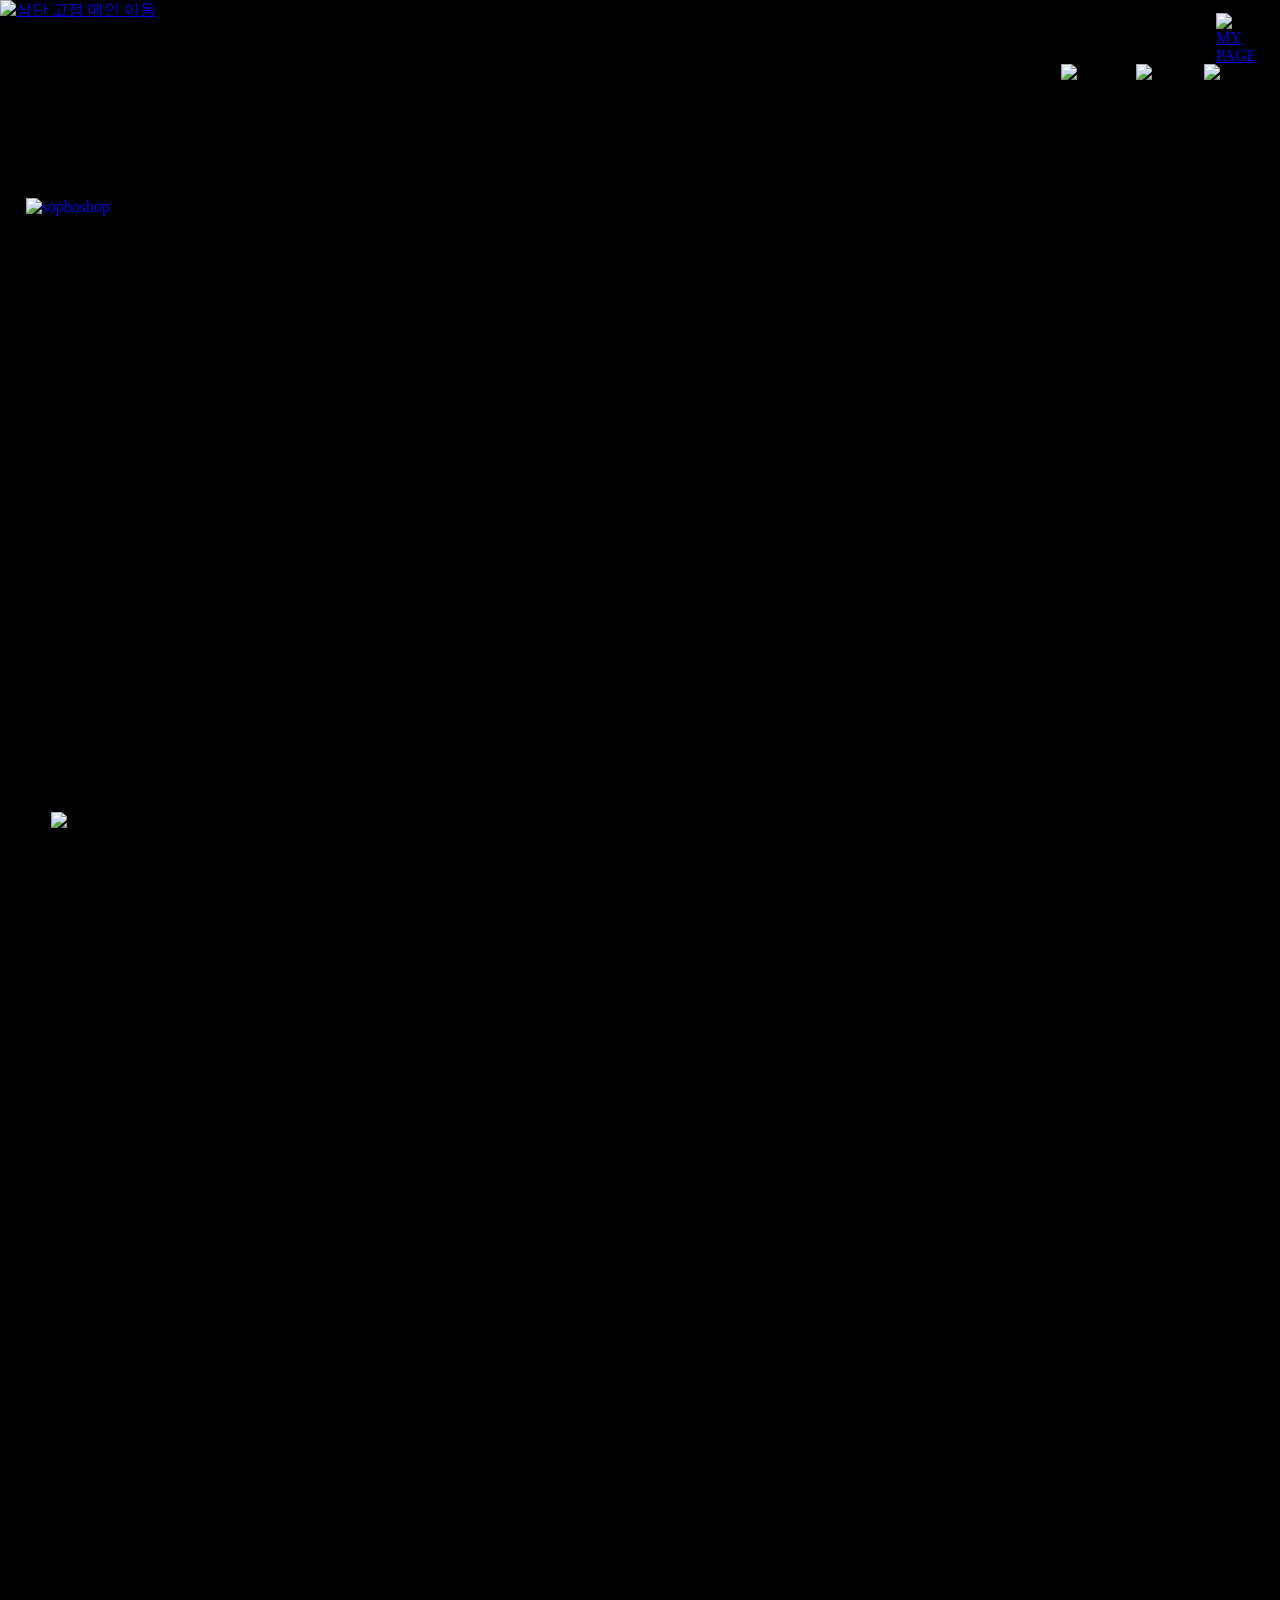
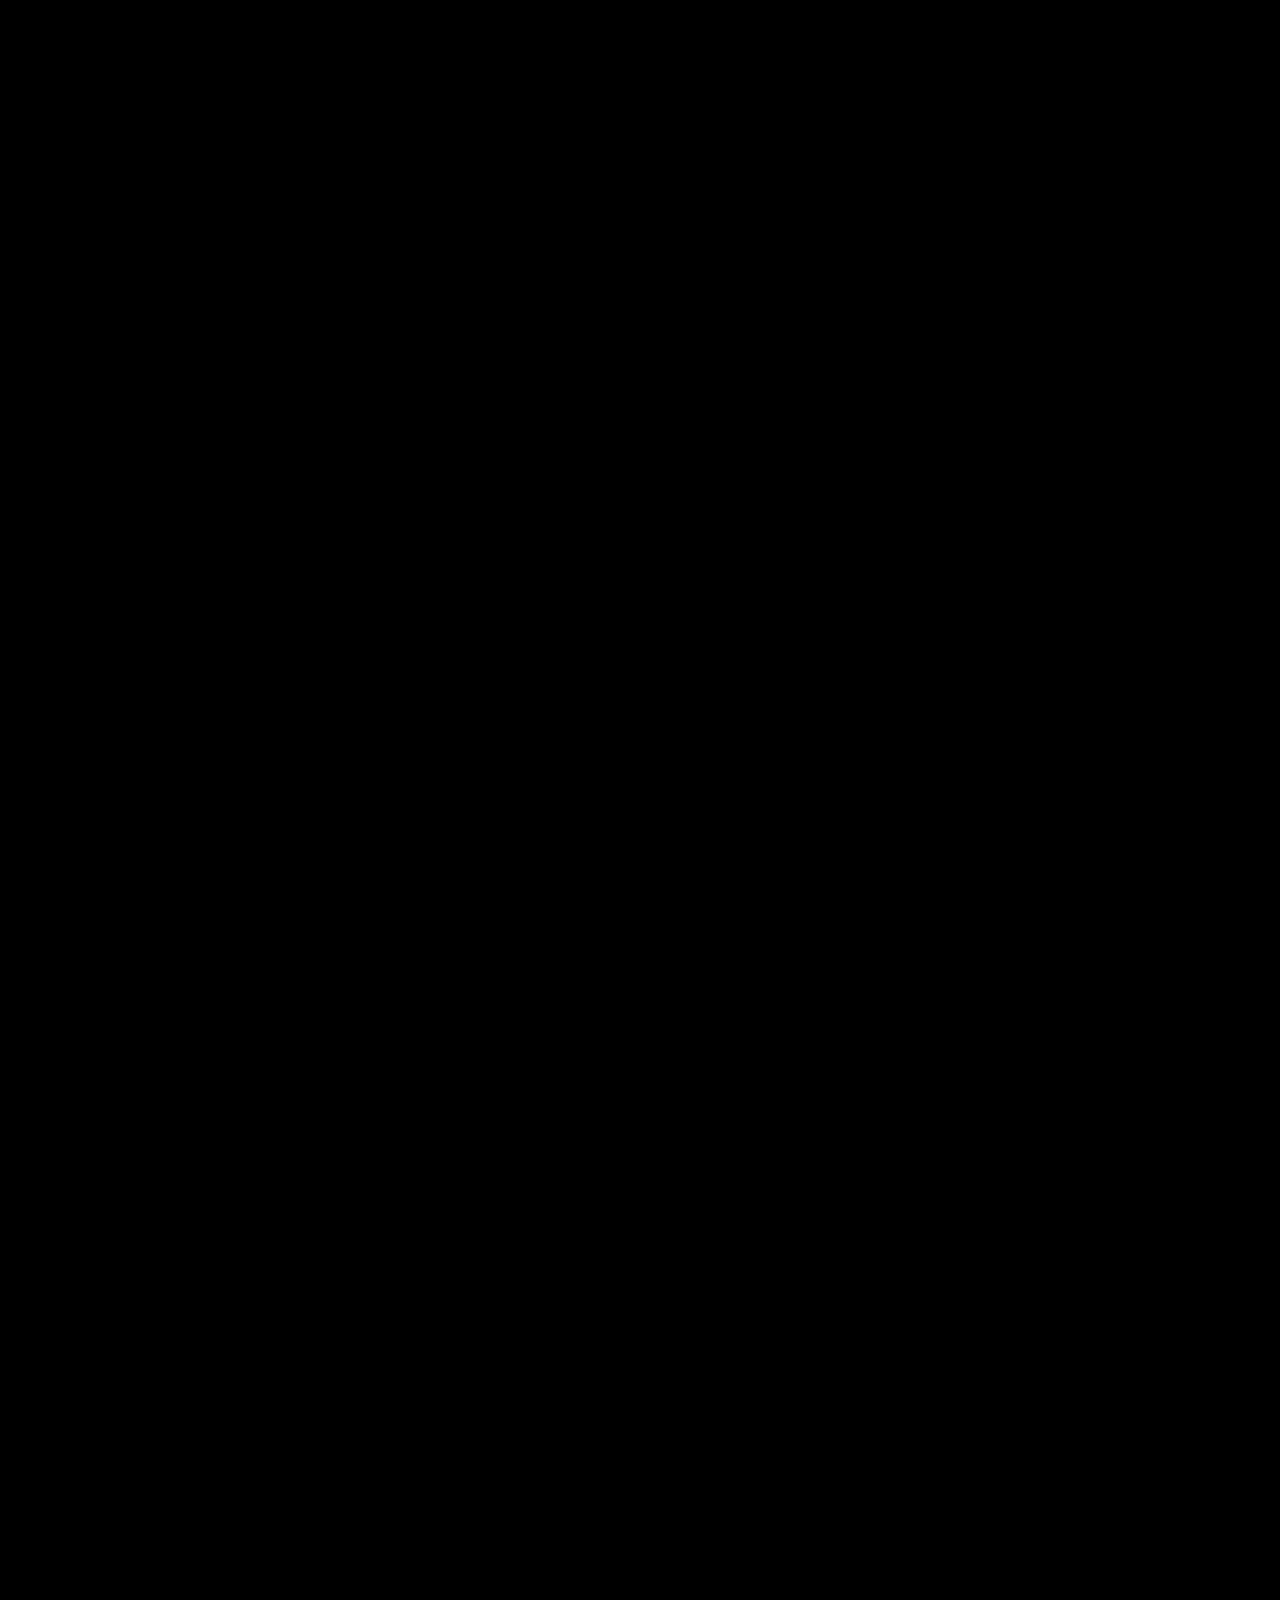
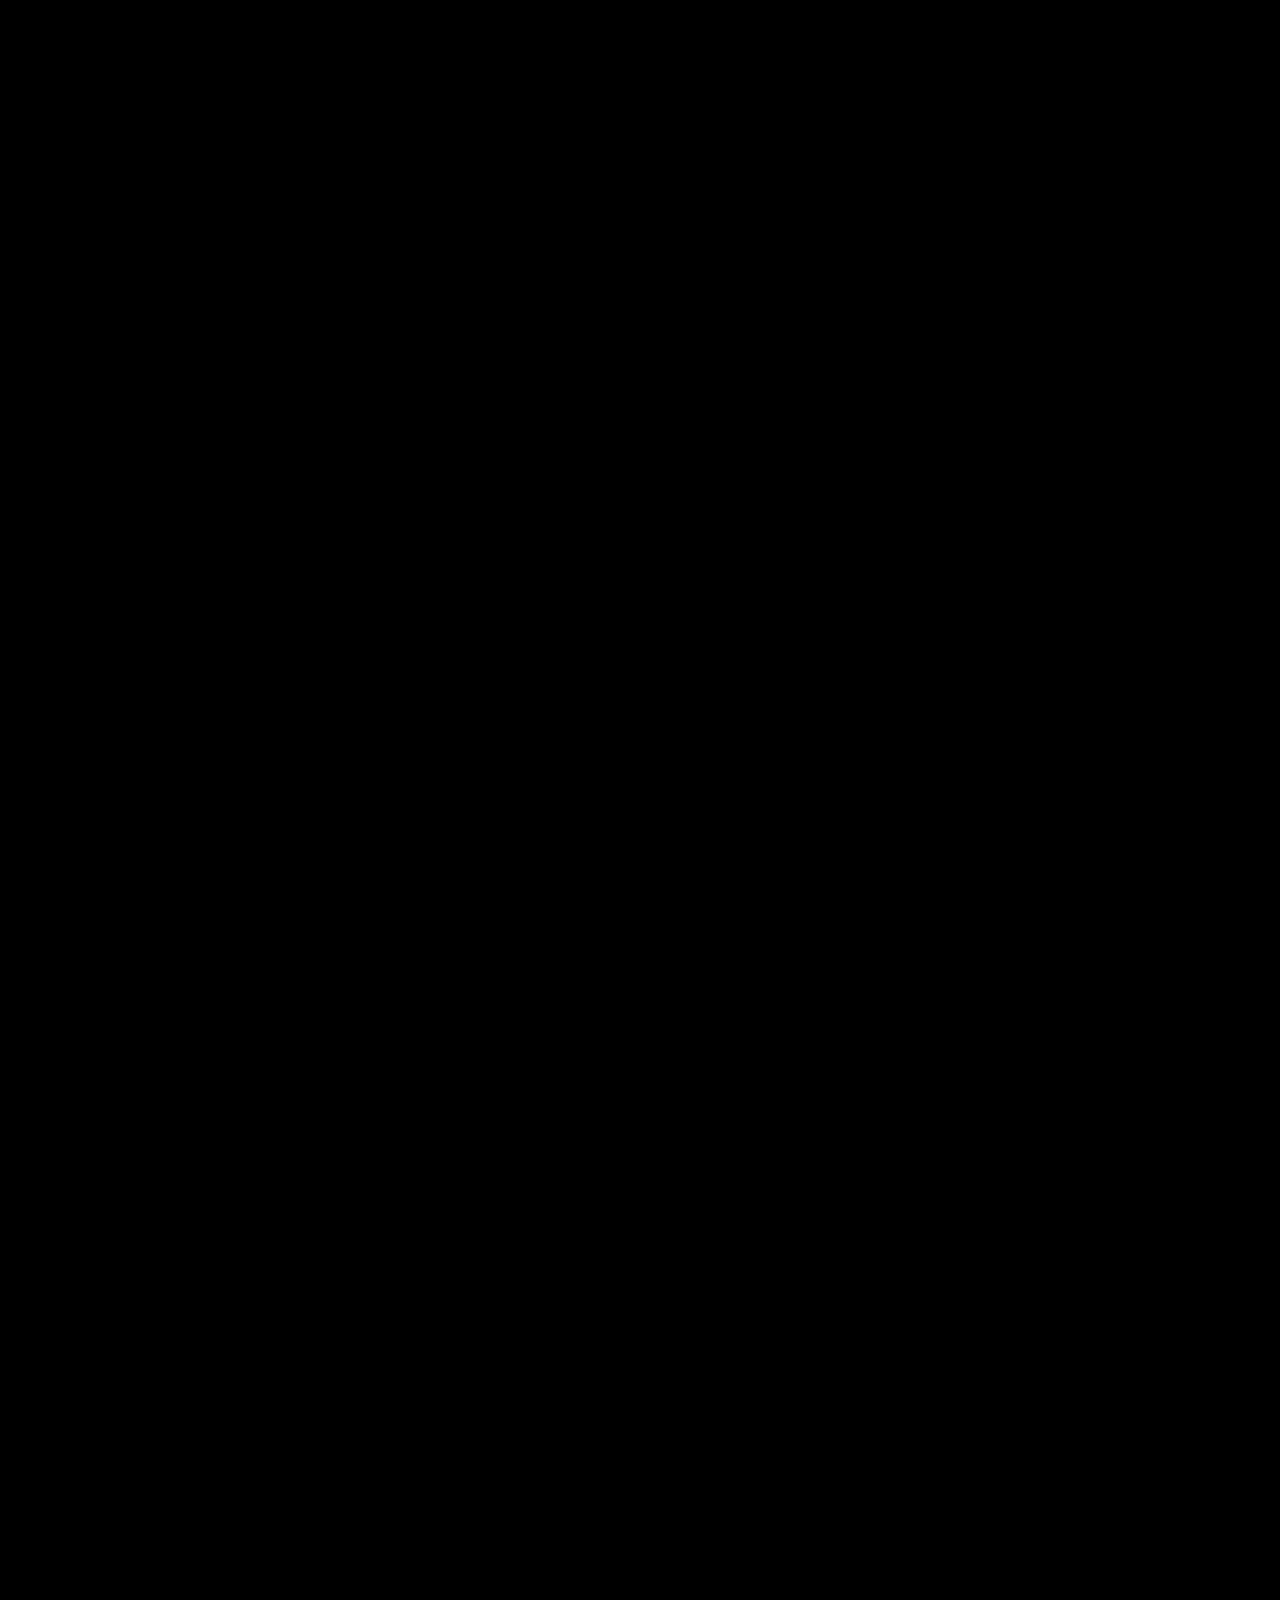
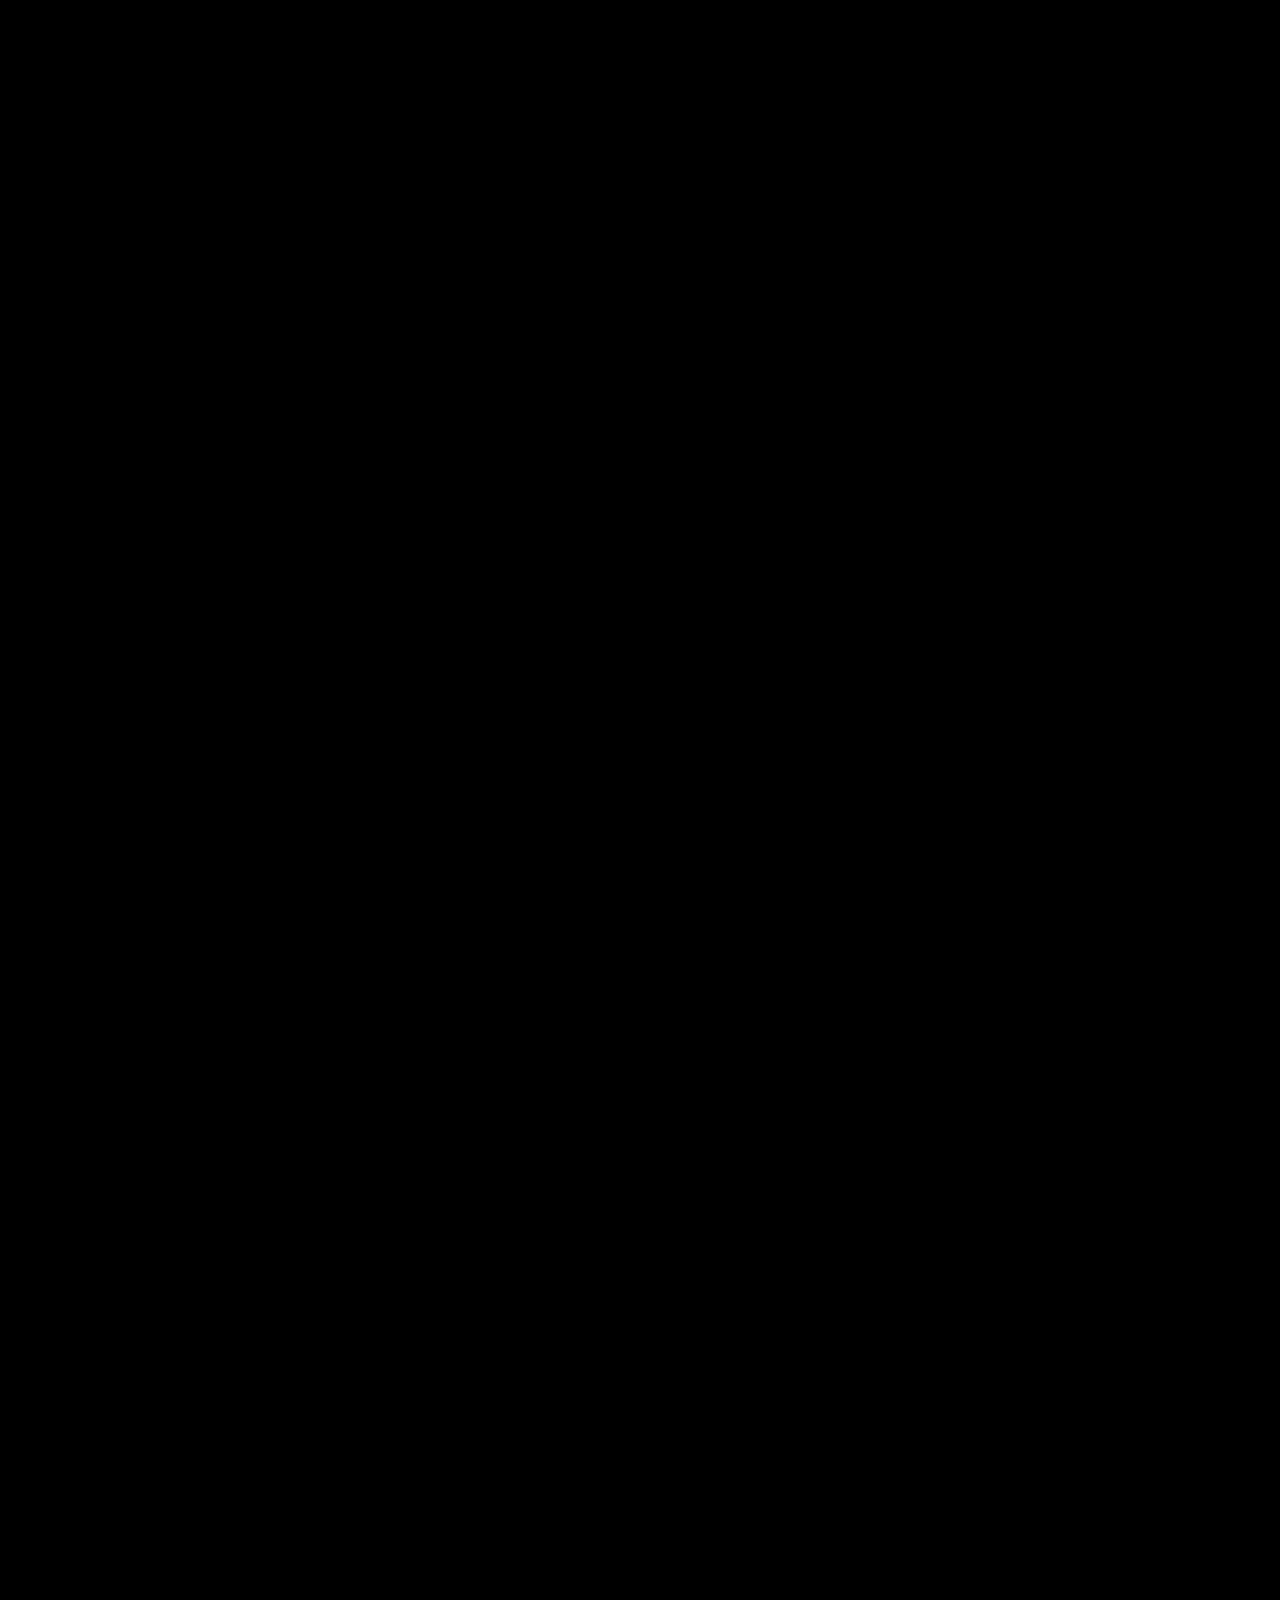
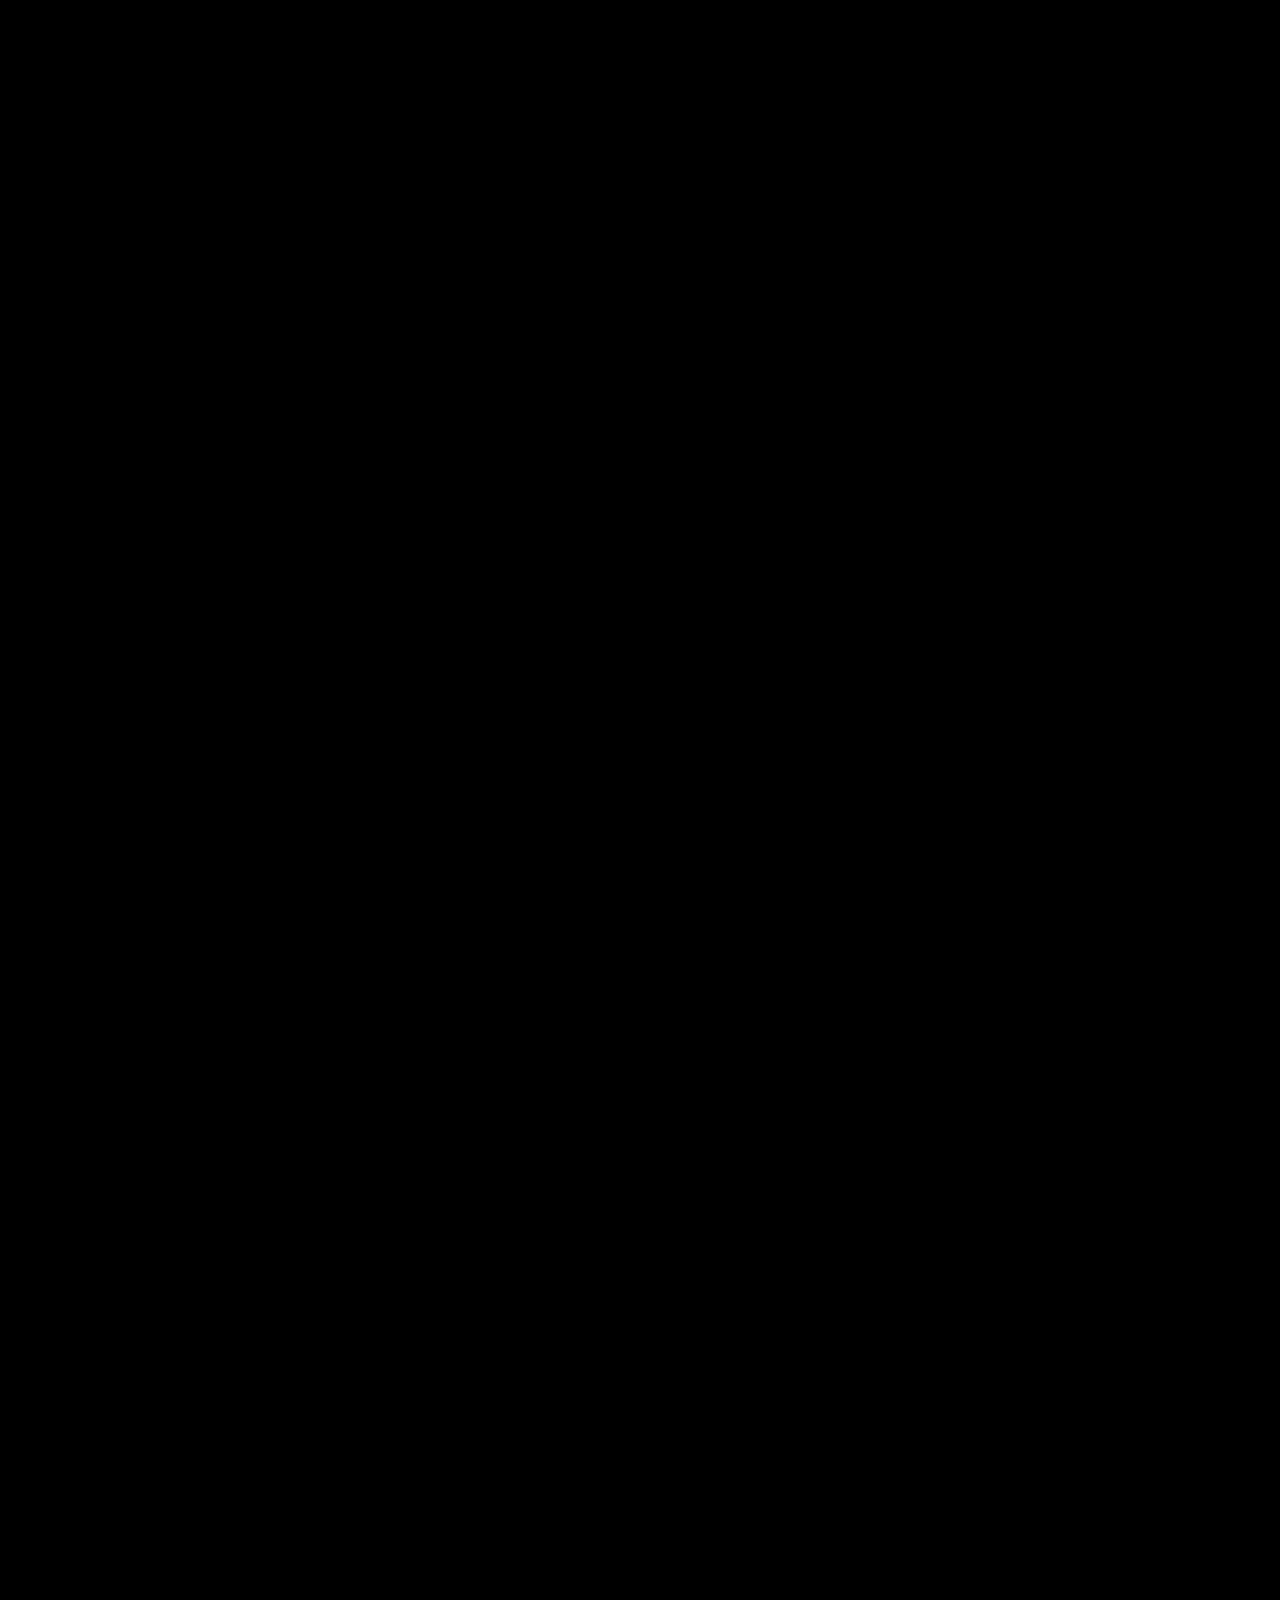
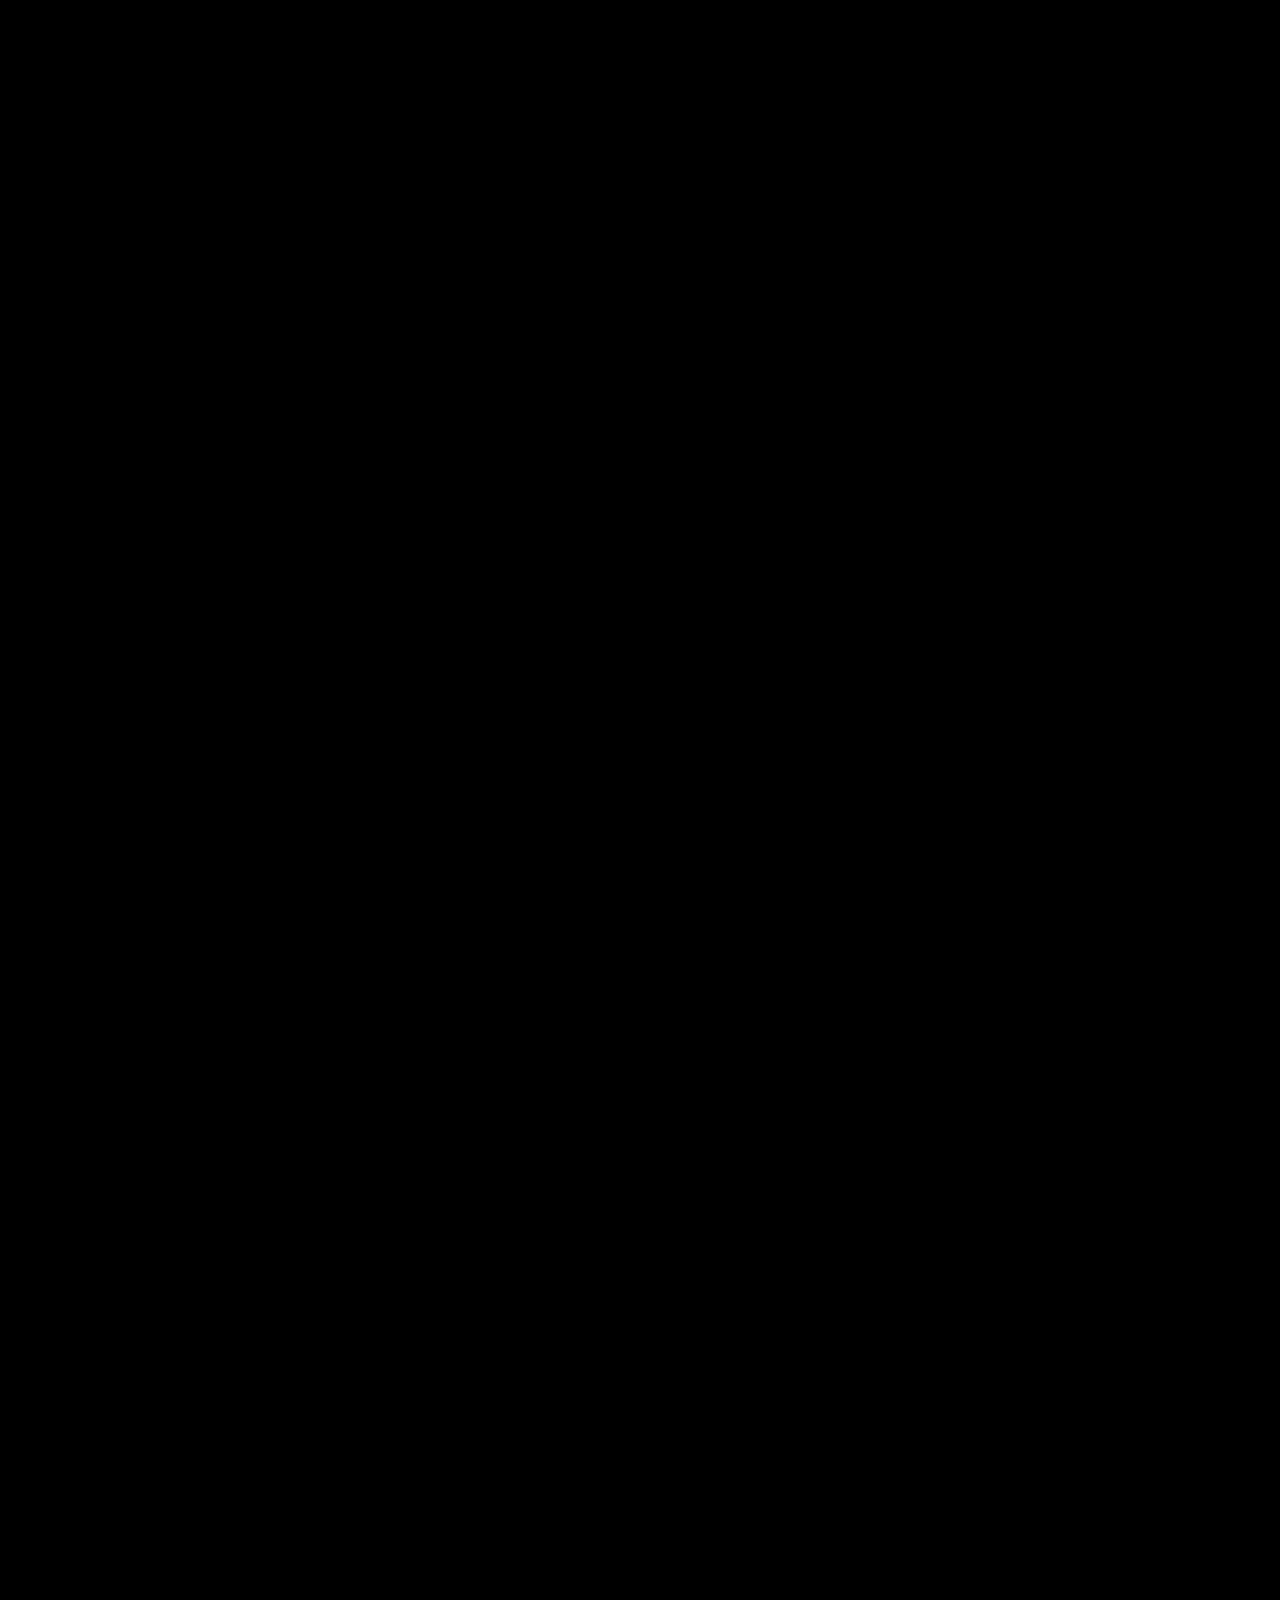
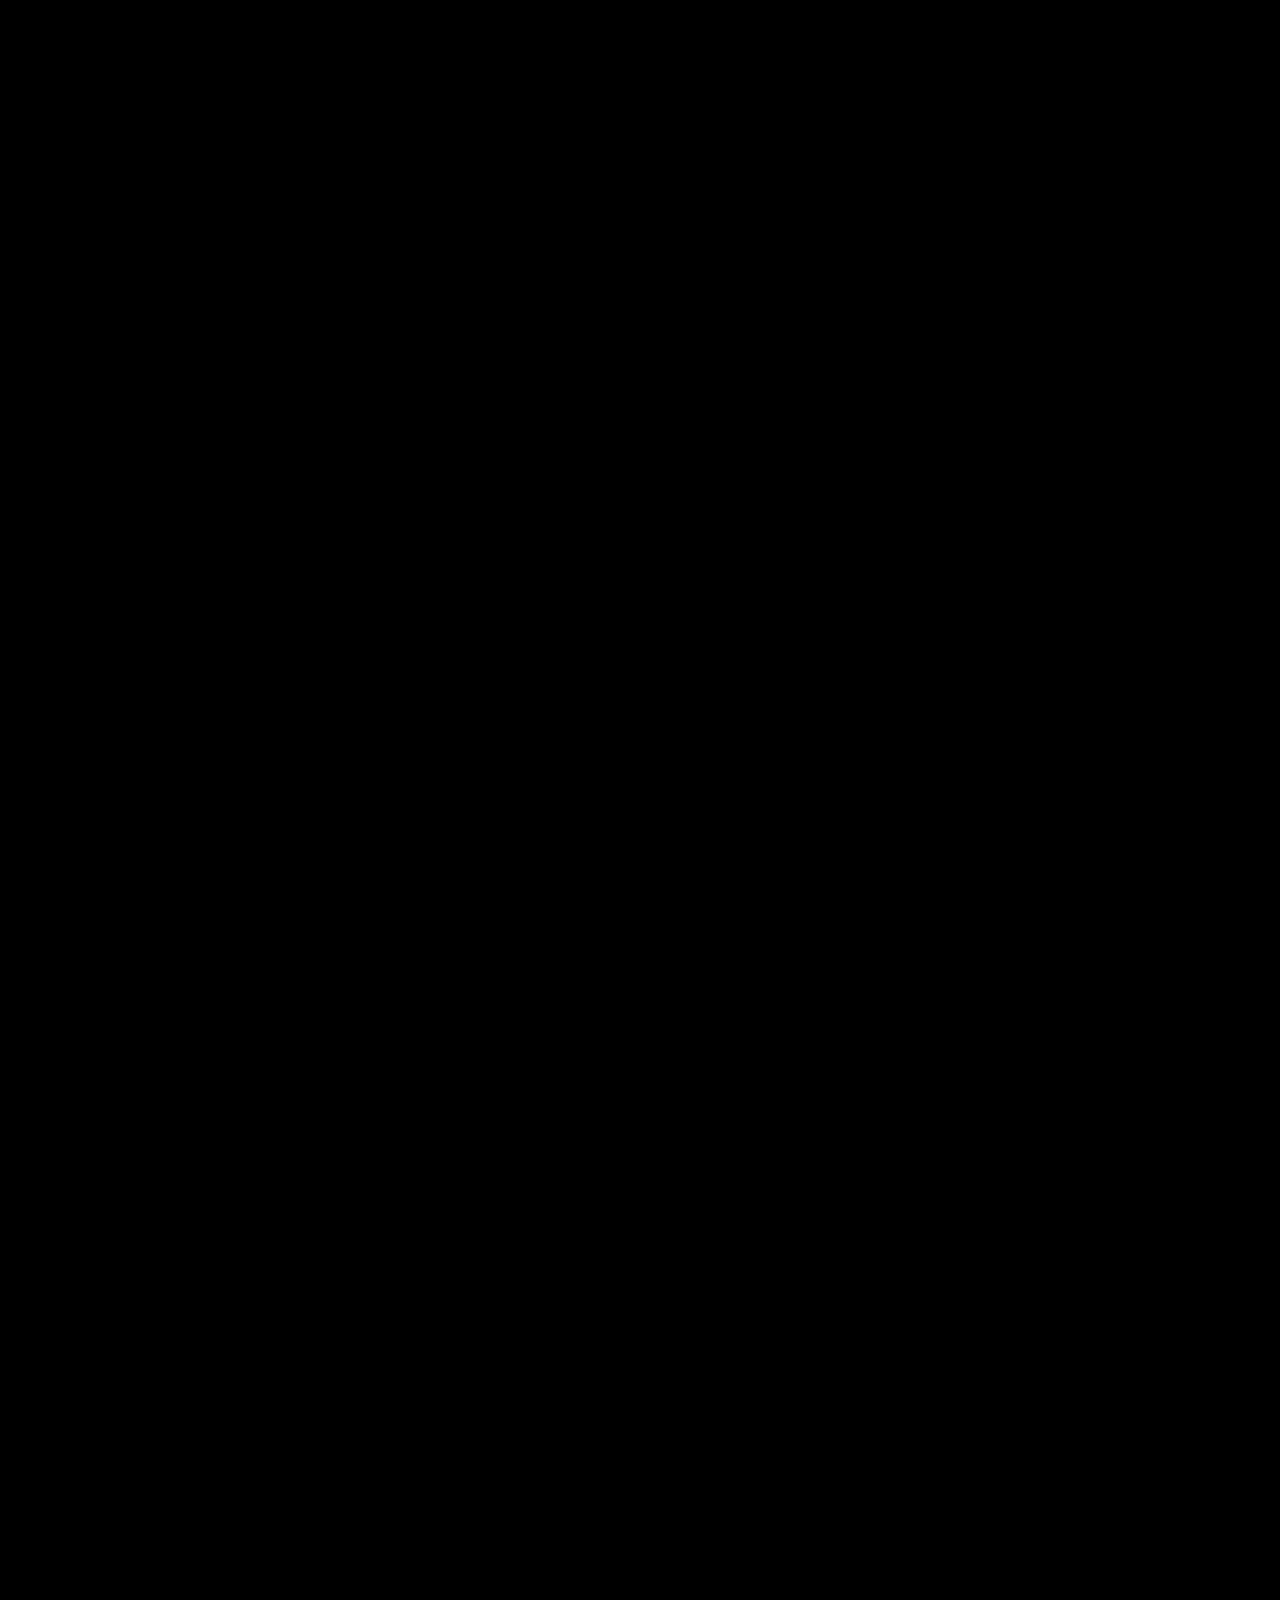
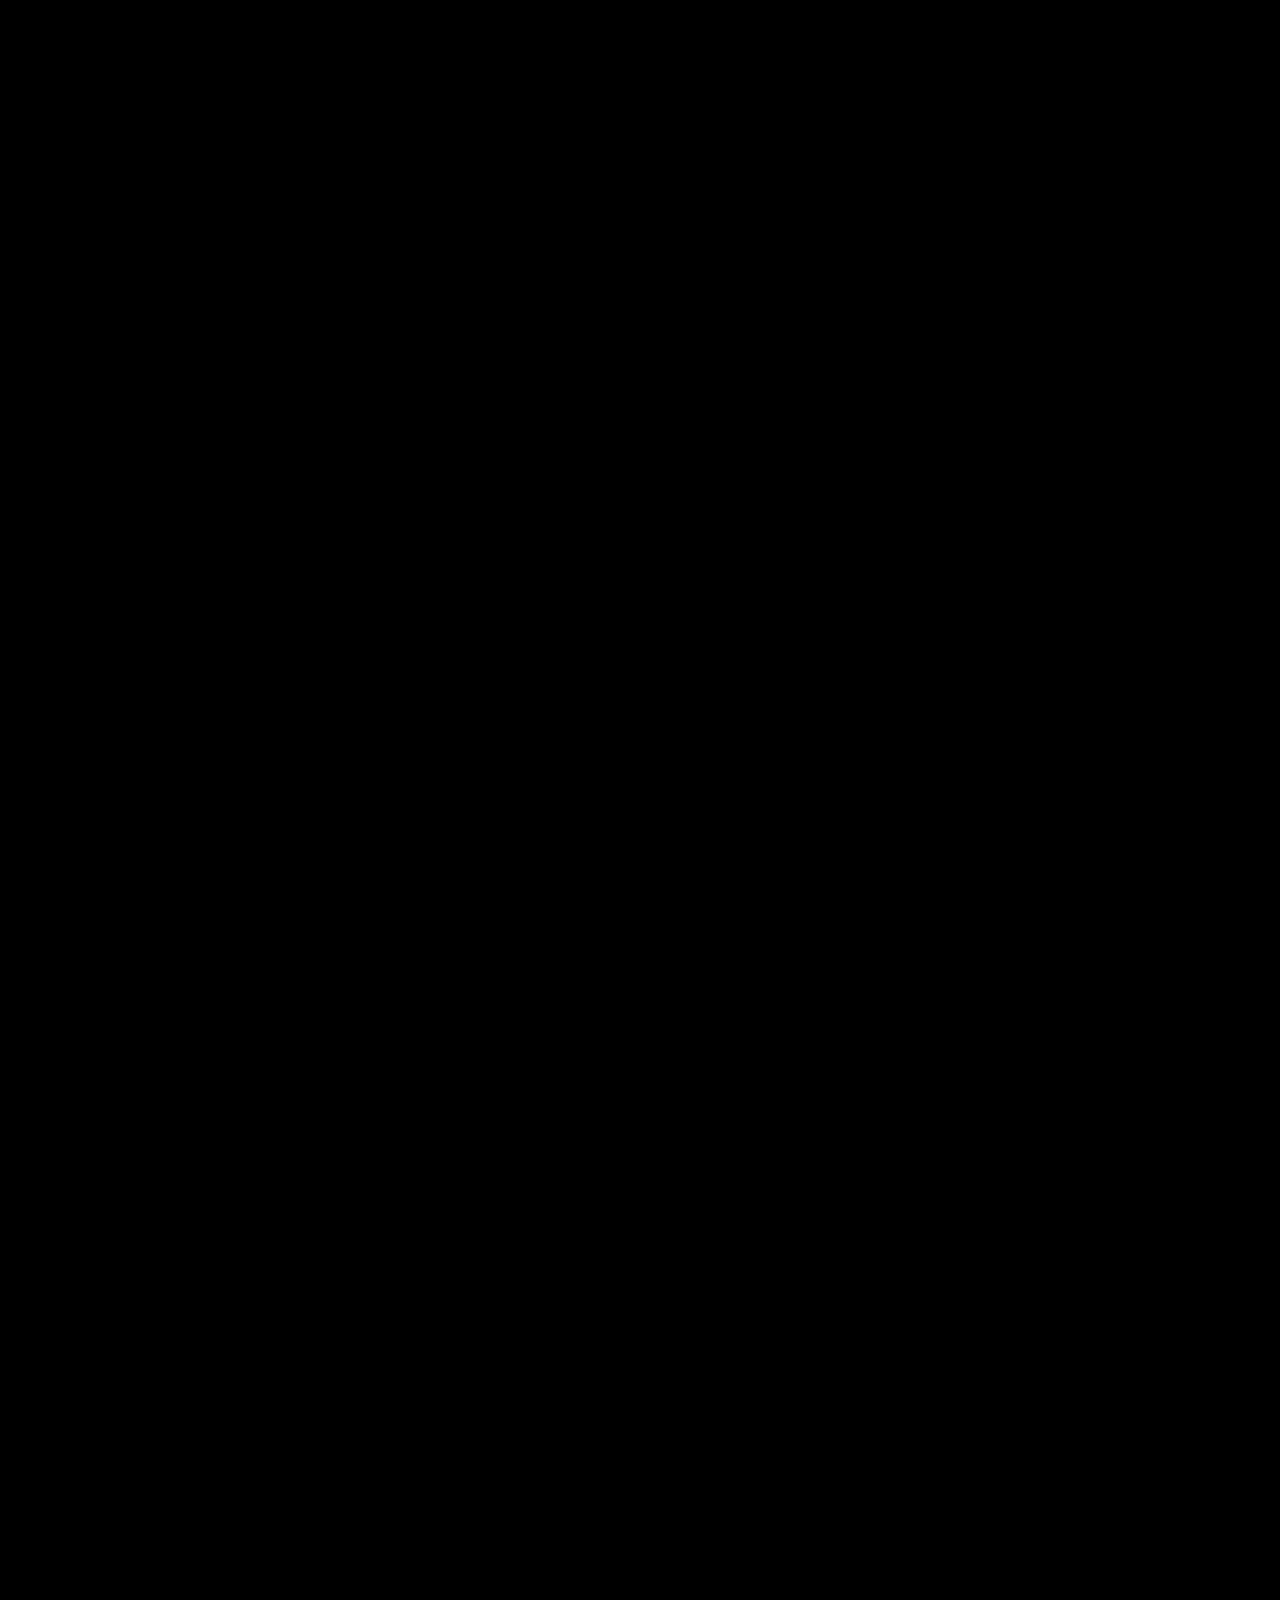
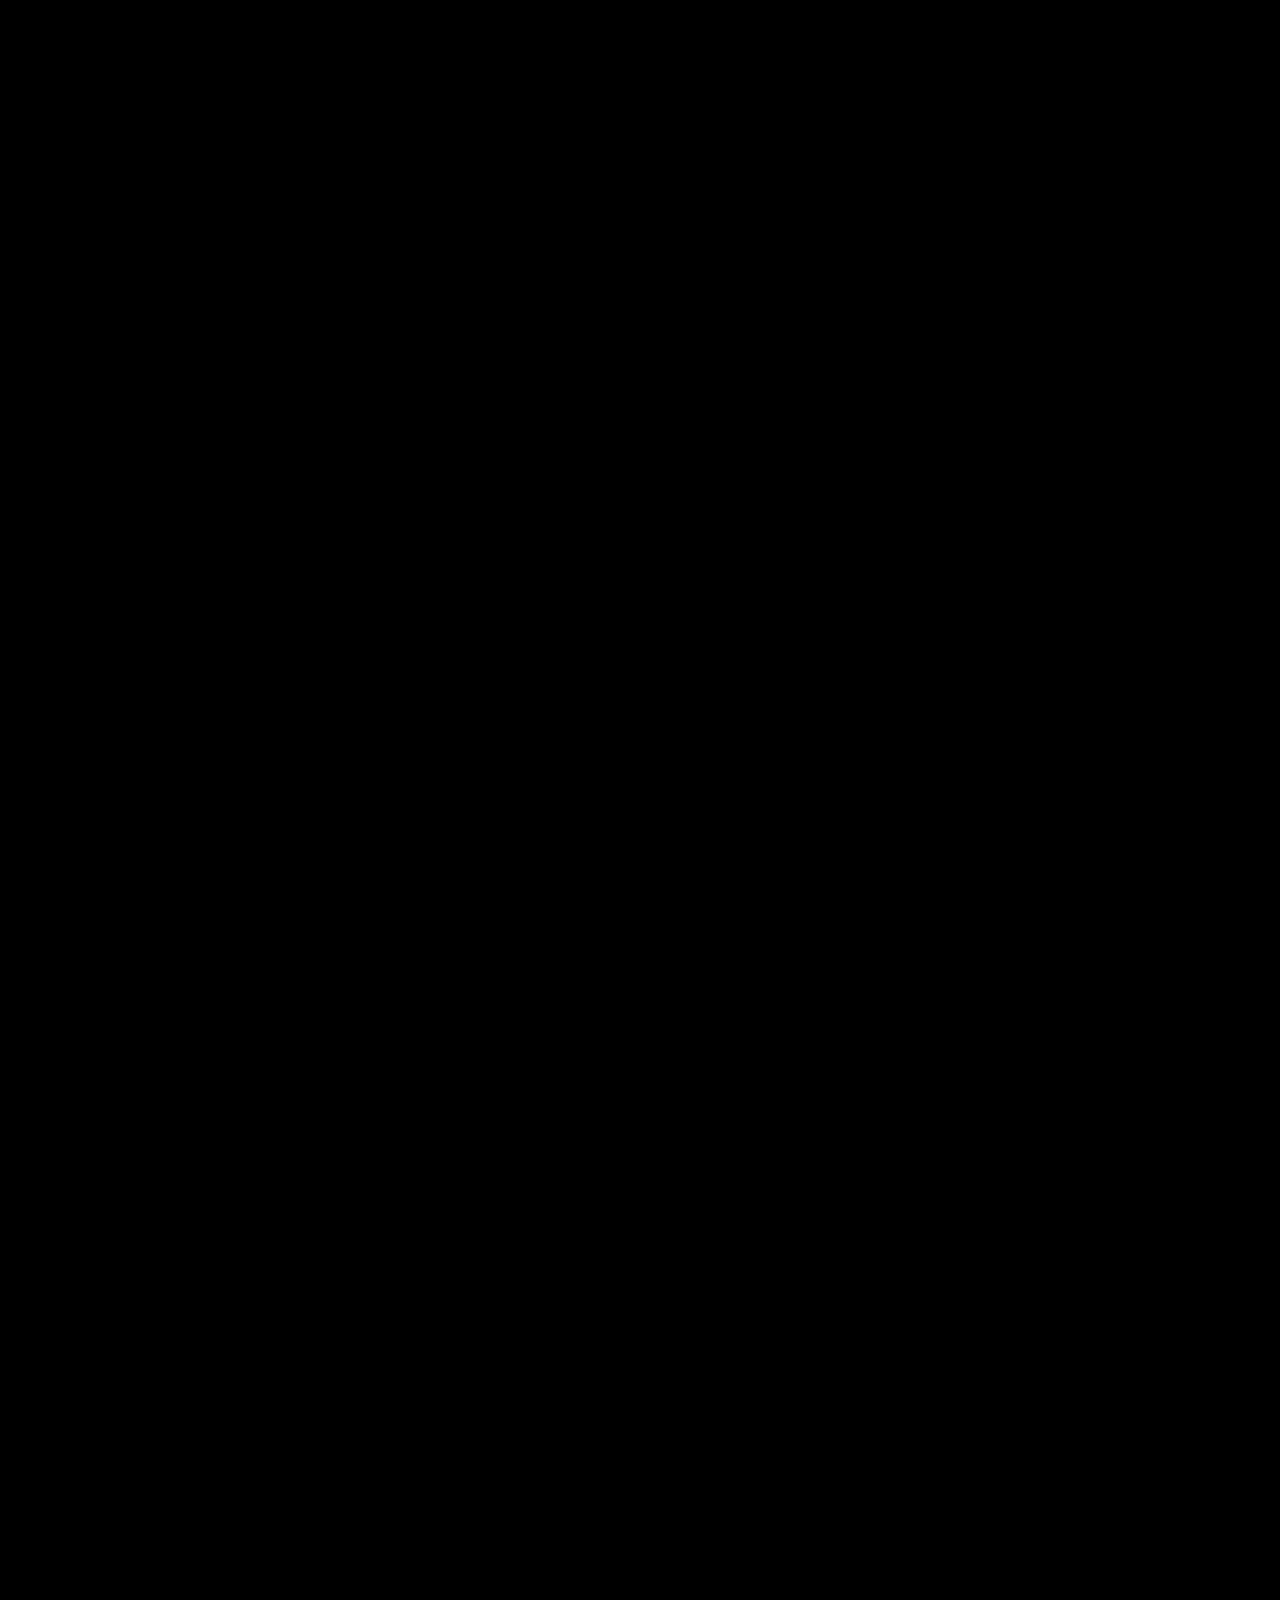
==== home.html @ bf5033df "Add files via upload" ====
<!DOCTYPE html>
<html lang="ko">
<head>
    <meta charset="UTF-8">
    <meta name="viewport" content="width=device-width, initial-scale=1.0">
    <title>Shop - 상점</title>
    <link rel="stylesheet" href="home.css">
    <style>
        /* 🚀 MY png 크기 및 위치 (my.html 스타일과 100% 동일하게 일치) */
         /* 🚀 my.html과 동일하게 위치와 크기를 강제 일치시키는 CSS */
         a.ui-fixed-my {
    position: fixed !important;
    top: 1vw !important;    /* my.html과 동일한 세로 위치 */
    right: 2vw !important;    /* my.html과 동일한 가로 위치 */
    z-index: 99999 !important;/* 최상단 고정 */
    display: inline-block !important;
    width: auto !important;
    height: auto !important;
    cursor: pointer;
}

a.ui-fixed-my img {
    width: 3vw !important;  /* my.html과 동일한 크기 */
    height: auto !important;  /* 비율 자동 유지 */
    max-width: none !important;
    max-height: none !important;
    display: block !important;
    transition: transform 0.2s, filter 0.2s;
}

a.ui-fixed-my img:hover {
    transform: scale(1.08);
    filter: brightness(1.2);
}

        /* 🛍️ 커머스 상세페이지 (모달 팝업) 전용 CSS */
        .modal-overlay {
            position: fixed;
            top: 0;
            left: 0;
            width: 100vw;
            height: 100vh;
            background-color: rgba(0, 0, 0, 0.88);
            z-index: 9999;
            display: none;
            justify-content: center;
            align-items: center;
            backdrop-filter: blur(8px);
        }

        .modal-content {
            background-color: #0d0d0d;
            border: 1px solid #2a2a2a;
            width: 820px;
            max-width: 90%;
            color: #ffffff;
            position: relative;
            padding: 40px;
            box-shadow: 0 20px 50px rgba(0, 0, 0, 0.8);
            border-radius: 4px;
        }

        .close-btn {
            position: absolute;
            top: 15px;
            right: 20px;
            background: none;
            border: none;
            color: #888888;
            font-size: 32px;
            cursor: pointer;
            transition: color 0.2s;
        }

        .close-btn:hover { color: #ffffff; }

        .modal-body {
            display: flex;
            gap: 40px;
            align-items: center;
        }

        .modal-img-box {
            flex: 1;
            background-color: #000000;
            padding: 30px;
            border: 1px solid #1f1f1f;
            display: flex;
            justify-content: center;
            align-items: center;
            min-height: 380px;
        }

        .modal-img-box img {
            max-width: 100%;
            max-height: 320px;
            object-fit: contain;
            filter: drop-shadow(0 5px 15px rgba(255, 255, 255, 0.1));
        }

        .modal-info-box {
            flex: 1.1;
            display: flex;
            flex-direction: column;
        }

        .brand-tag {
            font-size: 11px;
            color: #ff3300;
            font-weight: bold;
            letter-spacing: 2px;
            margin-bottom: 8px;
        }

        #modal-title {
            font-size: 26px;
            font-weight: 800;
            margin-bottom: 12px;
            line-height: 1.2;
            word-break: keep-all;
        }

        .price-row {
            font-size: 22px;
            font-weight: 700;
            color: #ffffff;
            margin-bottom: 20px;
        }

        .currency {
            font-size: 13px;
            margin-left: 4px;
            color: #888888;
            font-weight: normal;
        }

        .divider {
            border: 0;
            height: 1px;
            background: #222222;
            margin-bottom: 24px;
        }

        .quantity-group {
            margin-bottom: 30px;
        }

        .quantity-group label {
            display: block;
            font-size: 11px;
            color: #888888;
            margin-bottom: 8px;
            letter-spacing: 1px;
        }

        .qty-control {
            display: flex;
            align-items: center;
        }

        .qty-control button {
            width: 36px;
            height: 36px;
            background: #1a1a1a;
            color: #ffffff;
            border: 1px solid #333333;
            font-size: 16px;
            cursor: pointer;
        }

        .qty-control input {
            width: 50px;
            height: 36px;
            text-align: center;
            background: #000000;
            color: #ffffff;
            border-top: 1px solid #333333;
            border-bottom: 1px solid #333333;
            border-left: none;
            border-right: none;
            font-size: 14px;
        }

        .btn-group {
            display: flex;
            gap: 10px;
            margin-top: 10px;
        }

        .cart-btn, .buy-btn {
            flex: 1;
            padding: 16px;
            font-weight: bold;
            font-size: 13px;
            letter-spacing: 1px;
            cursor: pointer;
            border: none;
            transition: all 0.2s;
        }

        .cart-btn {
            background: #222222;
            color: #ffffff;
            border: 1px solid #333333;
        }

        .buy-btn {
            background: #ffffff;
            color: #000000;
        }

        .cart-btn:hover { background: #333333; }
        .buy-btn:hover { background: #dddddd; }

        @media (max-width: 768px) {
            .modal-body { flex-direction: column; gap: 20px; }
            .modal-content { padding: 25px; }
            .modal-img-box { min-height: 200px; padding: 15px; }
        }
       
    /* 1. 최상위 html의 자체 스크롤바를 숨기고 바깥 여백 초기화 */
    
    html {
        margin: 0 !important;
        padding: 0 !important;
        width: 100% !important;
        height: 100% !important;
        overflow: hidden !important; /* html 차원의 스크롤바 방지 */
    }

    /* 2. body 하나만 스크롤 및 원페이지 스냅(Snap) 스크롤 허용 */
    body {
        margin: 0 !important;
        padding: 0 !important;
        width: 100vw !important;
        height: 100vh !important;
        overflow-x: hidden !important;
        overflow-y: auto !important; /* 메인 스크롤바 1개 유지 */
        scroll-behavior: smooth !important; /* 부드러운 이동 */
        scroll-snap-type: y mandatory !important; /* CSS 원페이지 슬라이딩 스냅 유지 */
        background-color: #000000;
    }

    /* 3. 각 섹션/페이지 슬라이드 구역 스냅 설정 */
    section, .section, .home-section, .page-section {
        scroll-snap-align: start !important;
        scroll-snap-stop: always !important;
    }

    /* 4. 내부 일반 컨테이너의 이중 스크롤만 핀포인트로 차단 */
    .home-container, .wrapper, #main-wrapper {
        overflow: visible !important;
        max-height: none !important;
    }
</style>
</head>
<body>

    <!-- 1. 최상단 고정 배경 png (start2 또는 start3) -->
    <a href="index.html" class="ui-fixed-img">
        <img src="images/start2.png" alt="상단 고정 메인 이동" style="width: 100%; height: auto; display: block;">
    </a>

    <!-- 🚀 2. MY png 링크 -->
    <a href="my.html" class="ui-fixed-my">
        <img src="images/my.png" alt="MY PAGE">
    </a>

    <div class="shop-container">
        <!-- sopho -->
        <a href="#shop-section" class="clickable-link">
            <img src="images/png/home/sopho.png" alt="sophoshop" class="obj txt-sophoshop">
        </a>
        <div id="shop-target" style="height: 1px; margin-top: -20px;"></div>

        <!-- ss png 클릭 이벤트 -->
        <img src="images/png/home/hp.png" alt="hp" class="obj img-headphone clickable-link" onclick="openDetail('Sapace Headset', 'images/png/bag/hp.png', '1588,000')">
        <img src="images/png/home/shop.png" alt="Shop 타이틀" id="shop-section" class="obj txt-shop-title">
        <img src="images/png/home/gl.png" alt="gl" class="obj img-glasses clickable-link" onclick="openDetail('Perspective Glasses', 'images/png/bag/gl.png', '879,000')">
        <img src="images/png/home/air.png" alt="air" class="obj img-airpods clickable-link" onclick="openDetail('Heart Attack AirPod Case', 'images/png/bag/air.png', '648,000')">
        <img src="images/png/home/light.png" alt="light" class="obj img-lighter clickable-link" onclick="openDetail('Sparkle! Combustibles', 'images/png/bag/light.png', '258,000')">
        <img src="images/png/home/ss.png" alt="ss" class="obj img-shoes clickable-link" onclick="openDetail('Fastest Custom Sneakers', 'images/png/bag/ss.png', '1328,000')">
        <img src="images/png/home/hair.png" alt="hair" class="obj img-hairpin clickable-link" onclick="openDetail('hair', 'images/png/bag/hair.png', '108,000')">
        <img src="images/png/home/ng.png" alt="ng" class="obj img-necklace clickable-link" onclick="openDetail('Ocean Fairy Necklace', 'images/png/bag/ng.png', '539,000')">
        <img src="images/png/home/ring.png" alt="ring" class="obj img-ring clickable-link" onclick="openDetail('Special Stone Ring', 'images/png/bag/ring.png', '208,000')">
        
        <!-- book bag 모달 열기 -->
        <img src="images/png/home/book.png" alt="book" class="obj img-book clickable-link" onclick="openDetail('Sopho Book', 'images/png/bag/book.png', '73,000')">
        
        <img src="images/png/home/p.png" alt="p 타이틀" class="obj txt-poster-title">
        <img src="images/ss/rebelion.png" alt="rebelion p" class="obj img-poster-1 clickable-link" onclick="openDetail('Rebellion', 'images/ss/rebelion.png', '5,000')">
        <img src="images/ss/emotion.png" alt="emotion p" class="obj img-poster-2 clickable-link" onclick="openDetail('EMOTION', 'images/ss/emotion.png', '5,000')">
        <img src="images/ss/sensitivity.png" alt="sensitivity p" class="obj img-poster-3 clickable-link" onclick="openDetail('SENSITIVE', 'images/ss/sensitivity.png', '5,000')">
        <img src="images/ss/romantic.png" alt="romantic p" class="obj img-poster-5 clickable-link" onclick="openDetail('Romantic', 'images/ss/romantic.png', '5,000')">
        <img src="images/ss/bluff.png" alt="자아도취" class="obj img-poster-4 clickable-link" onclick="openDetail('Bluff', 'images/ss/bluff.png', '5,000')">
        <img src="images/ss/cringeworthy.png" alt="cringeworthy" class="obj img-poster-6 clickable-link" onclick="openDetail('Cringeworthy', 'images/ss/cringeworthy.png', '5,000')">

        <img src="images/png/home/story.png" alt="Story 타이틀" class="obj txt-story-title">

        <!-- 굿즈 섹션 -->
        <img src="images/png/home/ft.png" alt="ft" class="obj img-f-poster clickable-link" onclick="openDetail('Fabric Poster', 'images/png/bag/ft.png', '32,000')">
        <img src="images/png/home/pc.png" alt="pc" class="obj img-phoncase clickable-link" onclick="openDetail('Phone Case', 'images/png/bag/pc.png', '13,000')">
        <img src="images/png/home/mc.png" alt="mc" class="obj img-maskcase clickable-link" onclick="openDetail('Mask Case', 'images/png/bag/mc.png', '18,000')">
        <img src="images/png/home/sleep.png" alt="sleep" class="obj img-sleepmask clickable-link" onclick="openDetail('Sleep Mask', 'images/png/bag/sleep.png', '13,000')">
        <img src="images/png/home/b.png" alt="b" class="obj img-band clickable-link" onclick="openDetail('Band-Aid', 'images/png/bag/b.png', '4,000')">
        <img src="images/png/home/key.png" alt="key" class="obj img-keyring clickable-link" onclick="openDetail('Keyring', 'images/png/bag/key.png', '40,000')">
        
        <img src="images/ss/t1.png" alt="t1" class="obj img-t1 clickable-link" onclick="openDetail('01. T-Shirt', 'images/ss/t1.png', '22,000')">
        <img src="images/ss/t2.png" alt="t2" class="obj img-t2 clickable-link" onclick="openDetail('02. T-Shirt', 'images/ss/t2.png', '22,000')">
        <img src="images/ss/t3.png" alt="t3" class="obj img-t3 clickable-link" onclick="openDetail('03. T-Shirt', 'images/ss/t3.png', '22,000')">
        <img src="images/ss/t4.png" alt="t4" class="obj img-t4 clickable-link" onclick="openDetail('04. T-Shirt', 'images/ss/t4.png', '22,000')">
        <img src="images/ss/t5.png" alt="t5" class="obj img-t5 clickable-link" onclick="openDetail('05. T-Shirt', 'images/ss/t5.png', '22,000')">
        <img src="images/ss/t6.png" alt="t6" class="obj img-t6 clickable-link" onclick="openDetail('06. T-Shirt', 'images/ss/t6.png', '22,000')">
        <img src="images/png/home/t.png" alt="t" class="obj img-tshirt">

        <!-- 비디오 20개 세트 -->
        <video class="obj video-story-1" autoplay loop muted playsinline><source src="videos/1.mp4" type="video/mp4"></video>
        <img src="images/png/videos/h_1.png" alt="01" class="obj txt-story-1">

        <video class="obj video-story-2" autoplay loop muted playsinline><source src="videos/2.mp4" type="video/mp4"></video>
        <img src="images/png/videos/h_2.png" alt="02" class="obj txt-story-2">

        <video class="obj video-story-3" autoplay loop muted playsinline><source src="videos/3.mp4" type="video/mp4"></video>
        <img src="images/png/videos/h_3.png" alt="03" class="obj txt-story-3">

        <video class="obj video-story-4" autoplay loop muted playsinline><source src="videos/4.mp4" type="video/mp4"></video>
        <img src="images/png/videos/h_4.png" alt="04" class="obj txt-story-4">

        <video class="obj video-story-5" autoplay loop muted playsinline><source src="videos/5.mp4" type="video/mp4"></video>
        <img src="images/png/videos/h_5.png" alt="05" class="obj txt-story-5">

        <video class="obj video-story-6" autoplay loop muted playsinline><source src="videos/6.mp4" type="video/mp4"></video>
        <img src="images/png/videos/h_6.png" alt="06" class="obj txt-story-6">

        <video class="obj video-story-7" autoplay loop muted playsinline><source src="videos/7.mp4" type="video/mp4"></video>
        <img src="images/png/videos/h_7.png" alt="07" class="obj txt-story-7">

        <video class="obj video-story-8" autoplay loop muted playsinline><source src="videos/8.mp4" type="video/mp4"></video>
        <img src="images/png/videos/h_8.png" alt="08" class="obj txt-story-8">

        <video class="obj video-story-9" autoplay loop muted playsinline><source src="videos/9.mp4" type="video/mp4"></video>
        <img src="images/png/videos/h_9.png" alt="09" class="obj txt-story-9">

        <video class="obj video-story-10" autoplay loop muted playsinline><source src="videos/10.mp4" type="video/mp4"></video>
        <img src="images/png/videos/h_10.png" alt="010" class="obj txt-story-10">

        <video class="obj video-story-11" autoplay loop muted playsinline><source src="videos/11.mp4" type="video/mp4"></video>
        <img src="images/png/videos/h_11.png" alt="011" class="obj txt-story-11">

        <video class="obj video-story-12" autoplay loop muted playsinline><source src="videos/12.mp4" type="video/mp4"></video>
        <img src="images/png/videos/h_12.png" alt="012" class="obj txt-story-12">

        <video class="obj video-story-13" autoplay loop muted playsinline><source src="videos/13.mp4" type="video/mp4"></video>
        <img src="images/png/videos/h_13.png" alt="013" class="obj txt-story-13">

        <video class="obj video-story-14" autoplay loop muted playsinline><source src="videos/14.mp4" type="video/mp4"></video>
        <img src="images/png/videos/h_14.png" alt="014" class="obj txt-story-14">

        <video class="obj video-story-15" autoplay loop muted playsinline><source src="videos/15.mp4" type="video/mp4"></video>
        <img src="images/png/videos/h_15.png" alt="015" class="obj txt-story-15">

        <video class="obj video-story-16" autoplay loop muted playsinline><source src="videos/16.mp4" type="video/mp4"></video>
        <img src="images/png/videos/h_16.png" alt="016" class="obj txt-story-16">

        <video class="obj video-story-17" autoplay loop muted playsinline><source src="videos/17.mp4" type="video/mp4"></video>
        <img src="images/png/videos/h_17.png" alt="017" class="obj txt-story-17">

        <video class="obj video-story-18" autoplay loop muted playsinline><source src="videos/18.mp4" type="video/mp4"></video>
        <img src="images/png/videos/h_18.png" alt="018" class="obj txt-story-18">

        <video class="obj video-story-19" autoplay loop muted playsinline><source src="videos/19.mp4" type="video/mp4"></video>
        <img src="images/png/videos/h_19.png" alt="019" class="obj txt-story-19">

        <video class="obj video-story-20" autoplay loop muted playsinline><source src="videos/20.mp4" type="video/mp4"></video>
        <img src="images/png/videos/h_20.png" alt="020" class="obj txt-story-20">
    </div>

    <!-- 메뉴바 -->
    <div class="top-menu-bar">
        <img src="images/png/home/home.png" alt="Home" onclick="location.href='home.html'">
        <img src="images/png/home/shop.png" alt="Shop" onclick="location.href='shop.html'">
        <img src="images/png/home/story.png" alt="Story" onclick="location.href='story.html'">
    </div>

    <!-- 커머스 상세페이지 모달 레이아웃 -->
    <div id="product-modal" class="modal-overlay" onclick="closeDetail(event)">
        <div class="modal-content" onclick="event.stopPropagation()">
            <button class="close-btn" onclick="closeDetail()">&times;</button>
            <div class="modal-body">
                <div class="modal-img-box">
                    <img id="modal-img" src="" alt="ss 상세 png">
                </div>
                <div class="modal-info-box">
                    <p class="brand-tag">sophoshop OFFICIAL</p>
                    <h2 id="modal-title">ss명</h2>
                    <div class="price-row">
                        <span id="modal-price">0</span><span class="currency">KRW</span>
                    </div>
                    <hr class="divider">
                    
                    <div class="quantity-group">
                        <label>QUANTITY</label>
                        <div class="qty-control">
                            <button onclick="changeQty(-1)">-</button>
                            <input type="text" id="qty-input" value="1" readonly>
                            <button onclick="changeQty(1)">+</button>
                        </div>
                    </div>

                    <div class="btn-group">
                        <button class="cart-btn" onclick="addToCart()">ADD TO CART</button>
                        <button class="buy-btn" onclick="addToCart(true)">BUY NOW</button>
                    </div>
                </div>
            </div>
        </div>
    </div>

    <script>
        let isAnimating = false;
        let currentProduct = {};

        function scrollToElement(targetSelector) {
            const target = document.querySelector(targetSelector);
            if (!target) return;

            isAnimating = true;
            // 🛠️ 오타(-) 수정 완료
            const targetPos = target.getBoundingClientRect().top + window.pageYOffset - 150;

            window.scrollTo({
                top: targetPos,
                behavior: 'smooth'
            });

            setTimeout(() => { isAnimating = false; }, 1000);
        }

        window.addEventListener('wheel', (event) => {
            if (isAnimating) return;

            const isScrollDown = event.deltaY > 0;
            if (!isScrollDown) return;

            const currentY = window.scrollY;
            const storyTitle = document.querySelector('.txt-story-title');

            if (!storyTitle) return;

            // 🛠️ 오타(-) 수정 완료
            const storyPos = storyTitle.getBoundingClientRect().top + window.pageYOffset - 150;

            if (currentY < 150) {
                event.preventDefault();
                scrollToElement('.txt-shop-title');
            } 
            // 🛠️ 오타(-) 수정 완료
            else if (currentY >= (storyPos - 500) && currentY < (storyPos - 100)) {
                event.preventDefault();
                scrollToElement('.txt-story-title');
            }
        }, { passive: false });

        const objObserver = new IntersectionObserver((entries) => {
            entries.forEach(entry => {
                if (entry.isIntersecting) {
                    entry.target.classList.add('fade-in-up');
                    entry.target.style.opacity = '1';
                } else {
                    entry.target.classList.remove('fade-in-up');
                    entry.target.style.opacity = '0';
                }
            });
        }, { threshold: 0.1 });

        document.querySelectorAll('.obj').forEach(obj => {
            if (!obj.classList.contains('txt-sophoshop') && 
                !obj.classList.contains('txt-shop-title') && 
                !obj.classList.contains('txt-poster-title') && 
                !obj.classList.contains('txt-story-title')) {
                objObserver.observe(obj);
            }
        });

        function openDetail(title, imgSrc, price) {
            currentProduct = { title, imgSrc, price };
            document.getElementById('modal-title').innerText = title;
            document.getElementById('modal-img').src = imgSrc;
            document.getElementById('modal-price').innerText = price;
            document.getElementById('qty-input').value = 1;
            
            document.getElementById('product-modal').style.display = 'flex';
        }

        function closeDetail(event) {
            if (!event || event.target.classList.contains('modal-overlay') || event.target.classList.contains('close-btn')) {
                document.getElementById('product-modal').style.display = 'none';
            }
        }

        function changeQty(delta) {
            const input = document.getElementById('qty-input');
            let current = parseInt(input.value) || 1;
            current += delta;
            if (current < 1) current = 1;
            input.value = current;
        }

        function addToCart(goToBuy = false) {
            const qty = parseInt(document.getElementById('qty-input').value) || 1;
            let cart = JSON.parse(localStorage.getItem('sophoCart')) || [];

            const existingIndex = cart.findIndex(item => item.title === currentProduct.title);
            if (existingIndex > -1) {
                cart[existingIndex].qty += qty;
            } else {
                cart.push({
                    id: Date.now(),
                    title: currentProduct.title,
                    imgSrc: currentProduct.imgSrc,
                    price: currentProduct.price,
                    qty: qty
                });
            }

            localStorage.setItem('sophoCart', JSON.stringify(cart));

            if (goToBuy) {
                location.href = 'my.html';
            } else {
                if (confirm('bag에 담겼습니다. 마이페이지로 이동하시겠습니까?')) {
                    location.href = 'my.html';
                } else {
                    closeDetail();
                }
            }
        }
    </script>
</body>
</html>
---- home.css ----
* { margin: 0; padding: 0; box-sizing: border-box; }

        html, body {
            width: 100%;
            overflow-x: hidden;
            background-color: #000000;
            overflow-x: hidden; /* 가로 스크롤 방지 */
            overflow-y: auto;
        }
        /* 2. 내부 컨테이너 박스의 중복 스크롤 속성 제거 */
.home-container, 
.wrapper, 
main {
    width: 100%;
    height: auto !important;       /* 👈 고정 높이(100vh 등) 해제 */
    max-height: none !important;
    overflow: visible !important;  /* 👈 내부 이중 스크롤바 생성 차단 */
}

        .shop-container {
            width: 100vw;
            height: 1130vw; /* 👈 전체 스크롤 길이를 vw 비율에 맞게 고정 */
            position: relative; 
            background-color: #000000;
        }

        .ui-fixed-img {
            position: fixed; top: 0; left: 0; width: 100vw; z-index: 999;
        }

        .obj { position: absolute; z-index: 5; height: auto; }
        .clickable-link { cursor: pointer; display: block; }

        /* ==========================================================
           📐 반응형 좌표 구역 (px -> vw 변환 완료)
        ========================================================== */
        
        .txt-sophoshop   { width: 94vw; top: 17vw;  left: 2vw; }
        .txt-shop-title  { width: 13vw; top: 65vw; left: 4vw; }
        

        .img-headphone   { width: 39vw; top: 75vw;  left: 4vw; }
        .img-glasses     { width: 35vw; top: 78vw;  left: 50vw; }
        .img-airpods     { width: 22vw; top: 121vw; left: 45vw; }
        .img-lighter     { width: 19vw; top: 96vw;  left: 72vw; }

        .img-shoes       { width: 45vw; top: 150vw; left: 5vw; }
        .img-hairpin     { width: 39vw; top: 130vw; left: 55vw; }

        .img-necklace    { width: 20vw; top: 185vw; left: 20vw; }
        .img-ring        { width: 16vw; top: 214vw; left: 55vw; }

        .img-book        { width: 90vw; top: 240vw; left: 3vw; z-index: 6; }
        
        /* p 섹션 (가로폭 기준 동일 비율) */
        .txt-poster-title{ width: 13vw; top: 353vw; left: 7vw; }
        .img-poster-1    { width: 22vw; top: 314vw; left: 8vw;  z-index: 10; }
        .img-poster-2    { width: 22vw; top: 318vw; left: 17vw; z-index: 11; }
        .img-poster-3    { width: 22vw; top: 322vw; left: 26vw; z-index: 12; }
        .img-poster-4    { width: 22vw; top: 327vw; left: 35vw; z-index: 13; }
        .img-poster-5    { width: 22vw; top: 331vw; left: 44vw; z-index: 14; }
        .img-poster-6    { width: 22vw; top: 335vw; left: 53vw; z-index: 15; }

        /* 굿즈 섹션 */
        .img-f-poster    { width: 25vw; top: 375vw; left: 7vw; }
        .img-phoncase    { width: 16vw; top: 375vw; left: 39vw; }
        .img-maskcase    { width: 22vw; top: 372.2vw; left: 61vw; }
        .img-sleepmask   { width: 17vw; top: 400vw; left: 37vw; }
        .img-band        { width: 10vw; top: 398vw; left: 59vw; }
        .img-keyring     { width: 18vw; top: 395vw; left: 75vw; }
        .img-t1          { width: 25vw; top: 427vw; left: 7vw; }
        .img-t2          { width: 25vw; top: 427vw; left: 36vw; }
        .img-t3          { width: 25vw; top: 427vw; left: 65vw; }
        .img-t4          { width: 25vw; top: 459vw; left: 7vw; }
        .img-t5          { width: 25vw; top: 459vw; left: 36vw; }
        .img-t6          { width: 25vw; top: 459vw; left: 65vw; }
        .img-tshirt      { width: 9vw; top: 488vw; left: 7vw; }

        .txt-story-title { width: 13vw; top: 506vw; left: 4vw; }

        /* 반응형 메뉴바 */
        .top-menu-bar {
            position: fixed; top: 5vw; right: 2vw; z-index: 1000;
            display: flex; gap: 1.5vw;
        }
        .top-menu-bar img { height: 3.5vw; width: auto; cursor: pointer; }

    
   /* 1. 기본 스타일 */
.obj {
    transition: transform 0.8s cubic-bezier(0.2, 0.8, 0.2, 1), 
                filter 0.5s ease-in-out;
}

/* 2. ss png 전용 호버 (이제 스르르 커집니다) */
.obj:hover {
    transform: scale(1.08) !important;
    filter: brightness(1.01) drop-shadow(0 5px 20px rgba(255, 255, 255, 0.4)) !important;
    z-index: 100 !important;
}

/* 3. 타이틀 예외 처리 (무조건 고정) */
.txt-sophoshop, .txt-shop-title, .txt-poster-title, .txt-story-title, video.obj {
    pointer-events: none !important;
    transform: none !important;
    transition: none !important;
}

/* 4. 스크롤 애니메이션 (transform 대신 top을 써서 충돌 방지) */
.fade-in-up {
    animation: fadeInUp 1s ease forwards;
}

@keyframes fadeInUp {
    from { opacity: 0; margin-top: 30px; }
    to { opacity: 1; margin-top: 0; }
}

html {
    scroll-behavior: smooth; /* 스크롤을 슥~ 부드럽게 이동하게 함 */
}

/* Shop 영역의 상단 위치를 감지할 기준점 */
#shop-trigger {
    position: absolute;
    top: 60vw; /* sopho 텍스트가 끝나는 지점이나 Shop이 시작되는 지점 */
    width: 100%;
    height: 1px;
    pointer-events: none;
}

/* ==========================================================
   🎬 Story 영상 & 텍스트 반응형 좌표 (vw)
========================================================== */

/* video 태그가 영역을 가득 채우도록 기본 설정 */
video.obj {
    object-fit: cover; /* 영상 비율이 깨지지 않고 프레임에 차도록 설정 */
    border: 1px solid #ffffff; /* (선택) 첨부 png처럼 흰색 테두리 연출 원할 경우 */
}

/* --- 01번 라인 (좌측 영상, 우측 텍스트) --- */
.video-story-1 { width: 33vw; top: 515vw; left: 4vw; }
.txt-story-1   { width: 10vw; top: 515vw; left: 39vw; }

/* --- 02번 라인 (우측 영상, 더 우측 텍스트) --- */
.video-story-2 { width: 33vw; top: 530vw; left: 53vw; }
.txt-story-2   { width: 10vw; top: 530vw; left: 88vw; }


.video-story-3 { width: 33vw; top: 576vw; left: 4vw; }
.txt-story-3   { width: 10vw; top: 576vw; left: 39vw; }


.video-story-4 { width: 33vw; top: 591vw; left: 53vw; }
.txt-story-4   { width: 10vw; top: 591vw; left: 88vw; }


.video-story-5 { width: 33vw; top: 637vw; left: 4vw; }
.txt-story-5   { width: 10vw; top: 637vw; left: 39vw; }


.video-story-6 { width: 33vw; top: 652vw; left: 53vw; }
.txt-story-6   { width: 10vw; top: 652vw; left: 88vw; }


.video-story-7 { width: 33vw; top: 698vw; left: 4vw; }
.txt-story-7   { width: 10vw; top: 698vw; left: 39vw; }


.video-story-8 { width: 33vw; top: 713vw; left: 53vw; }
.txt-story-8   { width: 10vw; top: 713vw; left: 88vw; }


.video-story-9 { width: 33vw; top: 759vw; left: 4vw; }
.txt-story-9   { width: 10vw; top: 759vw; left: 39vw; }


.video-story-10 { width: 33vw; top: 774vw; left: 53vw; }
.txt-story-10   { width: 10vw; top: 774vw; left: 88vw; }


.video-story-11 { width: 33vw; top: 820vw; left: 4vw; }
.txt-story-11   { width: 10vw; top: 820vw; left: 39vw; }


.video-story-12 { width: 33vw; top: 835vw; left: 53vw; }
.txt-story-12   { width: 10vw; top: 835vw; left: 88vw; }


.video-story-13 { width: 33vw; top: 881vw; left: 4vw; }
.txt-story-13   { width: 10vw; top: 881vw; left: 39vw; }


.video-story-14 { width: 33vw; top: 896vw; left: 53vw; }
.txt-story-14   { width: 10vw; top: 896vw; left: 88vw; }


.video-story-15 { width: 33vw; top: 942vw; left: 4vw; }
.txt-story-15   { width: 10vw; top: 942vw; left: 39vw; }


.video-story-16 { width: 33vw; top: 957vw; left: 53vw; }
.txt-story-16   { width: 10vw; top: 957vw; left: 88vw; }


.video-story-17 { width: 33vw; top: 1003vw; left: 4vw; }
.txt-story-17   { width: 10vw; top: 1003vw; left: 39vw; }


.video-story-18 { width: 33vw; top: 1018vw; left: 53vw; }
.txt-story-18   { width: 10vw; top: 1018vw; left: 88vw; }


.video-story-19 { width: 33vw; top: 1064vw; left: 4vw; }
.txt-story-19   { width: 10vw; top: 1064vw; left: 39vw; }


.video-story-20 { width: 33vw; top: 1079vw; left: 53vw; }
.txt-story-20   { width: 10vw; top: 1079vw; left: 88vw; }
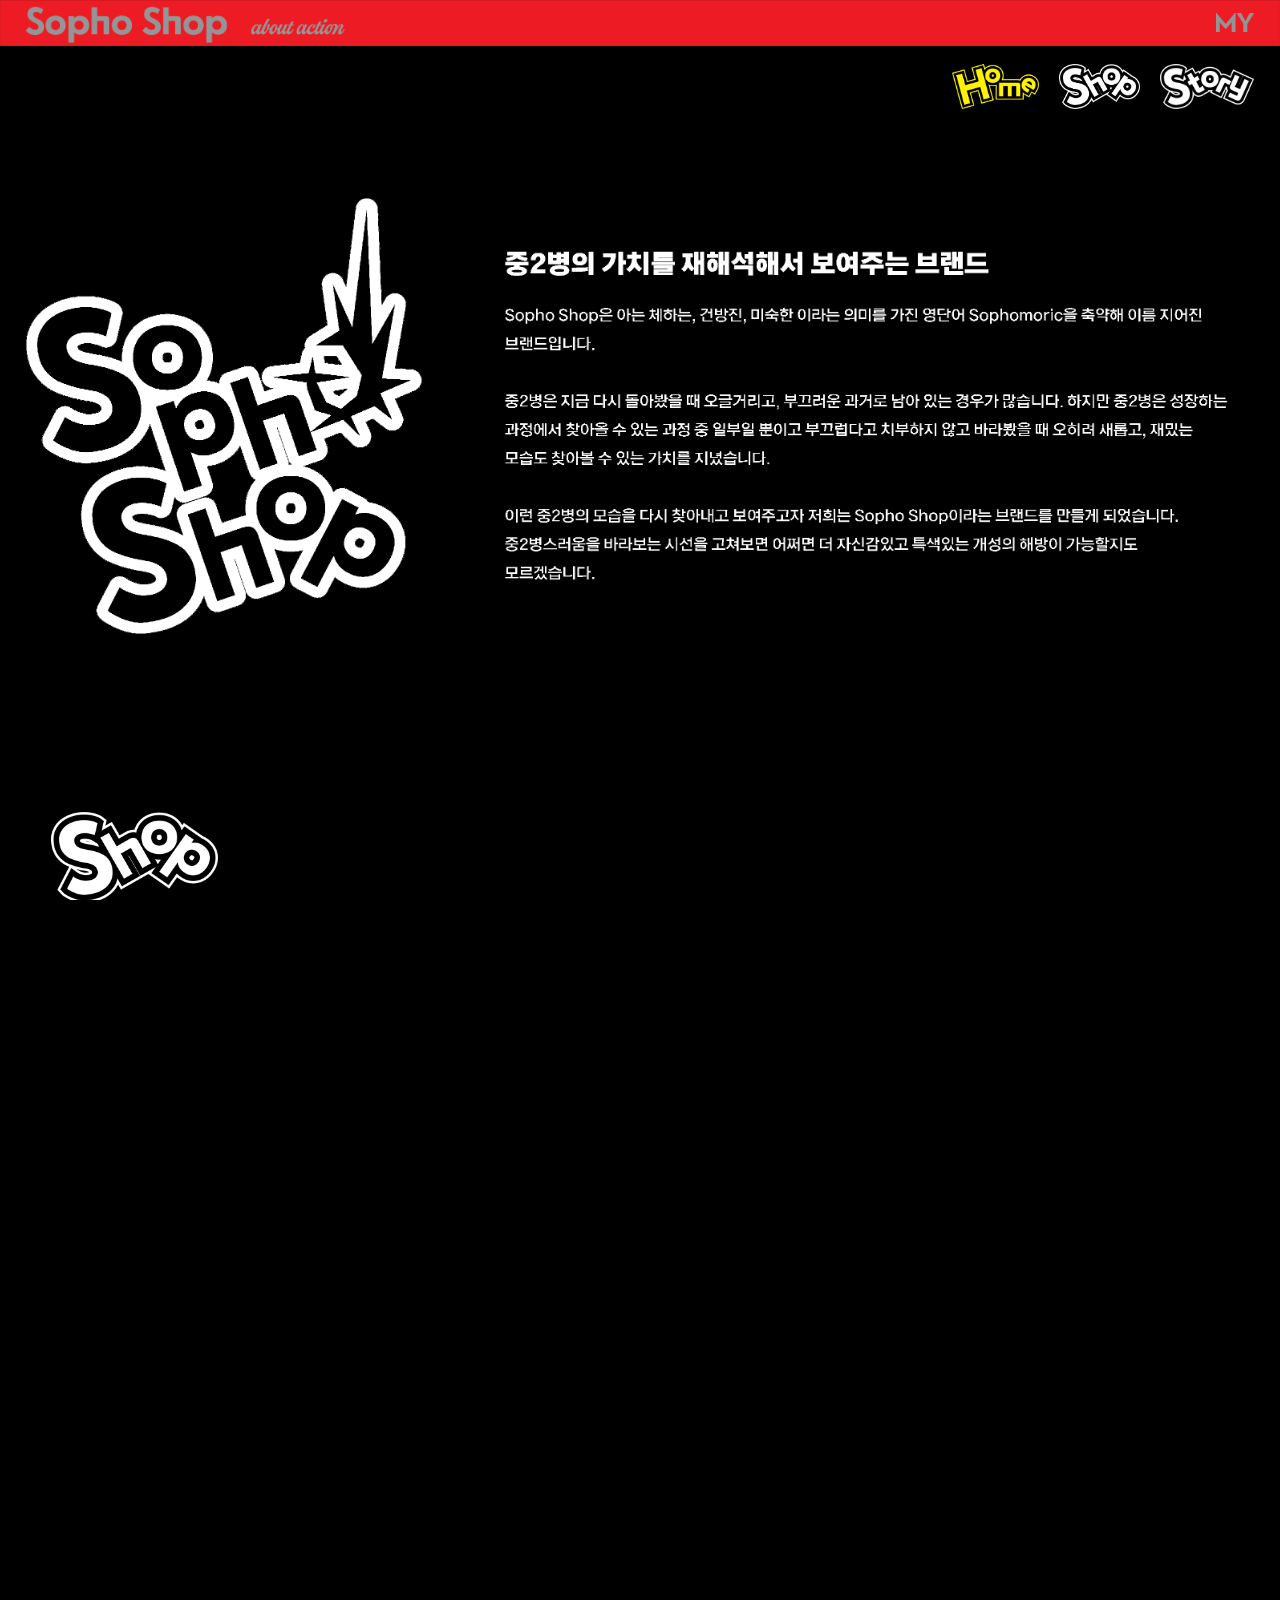
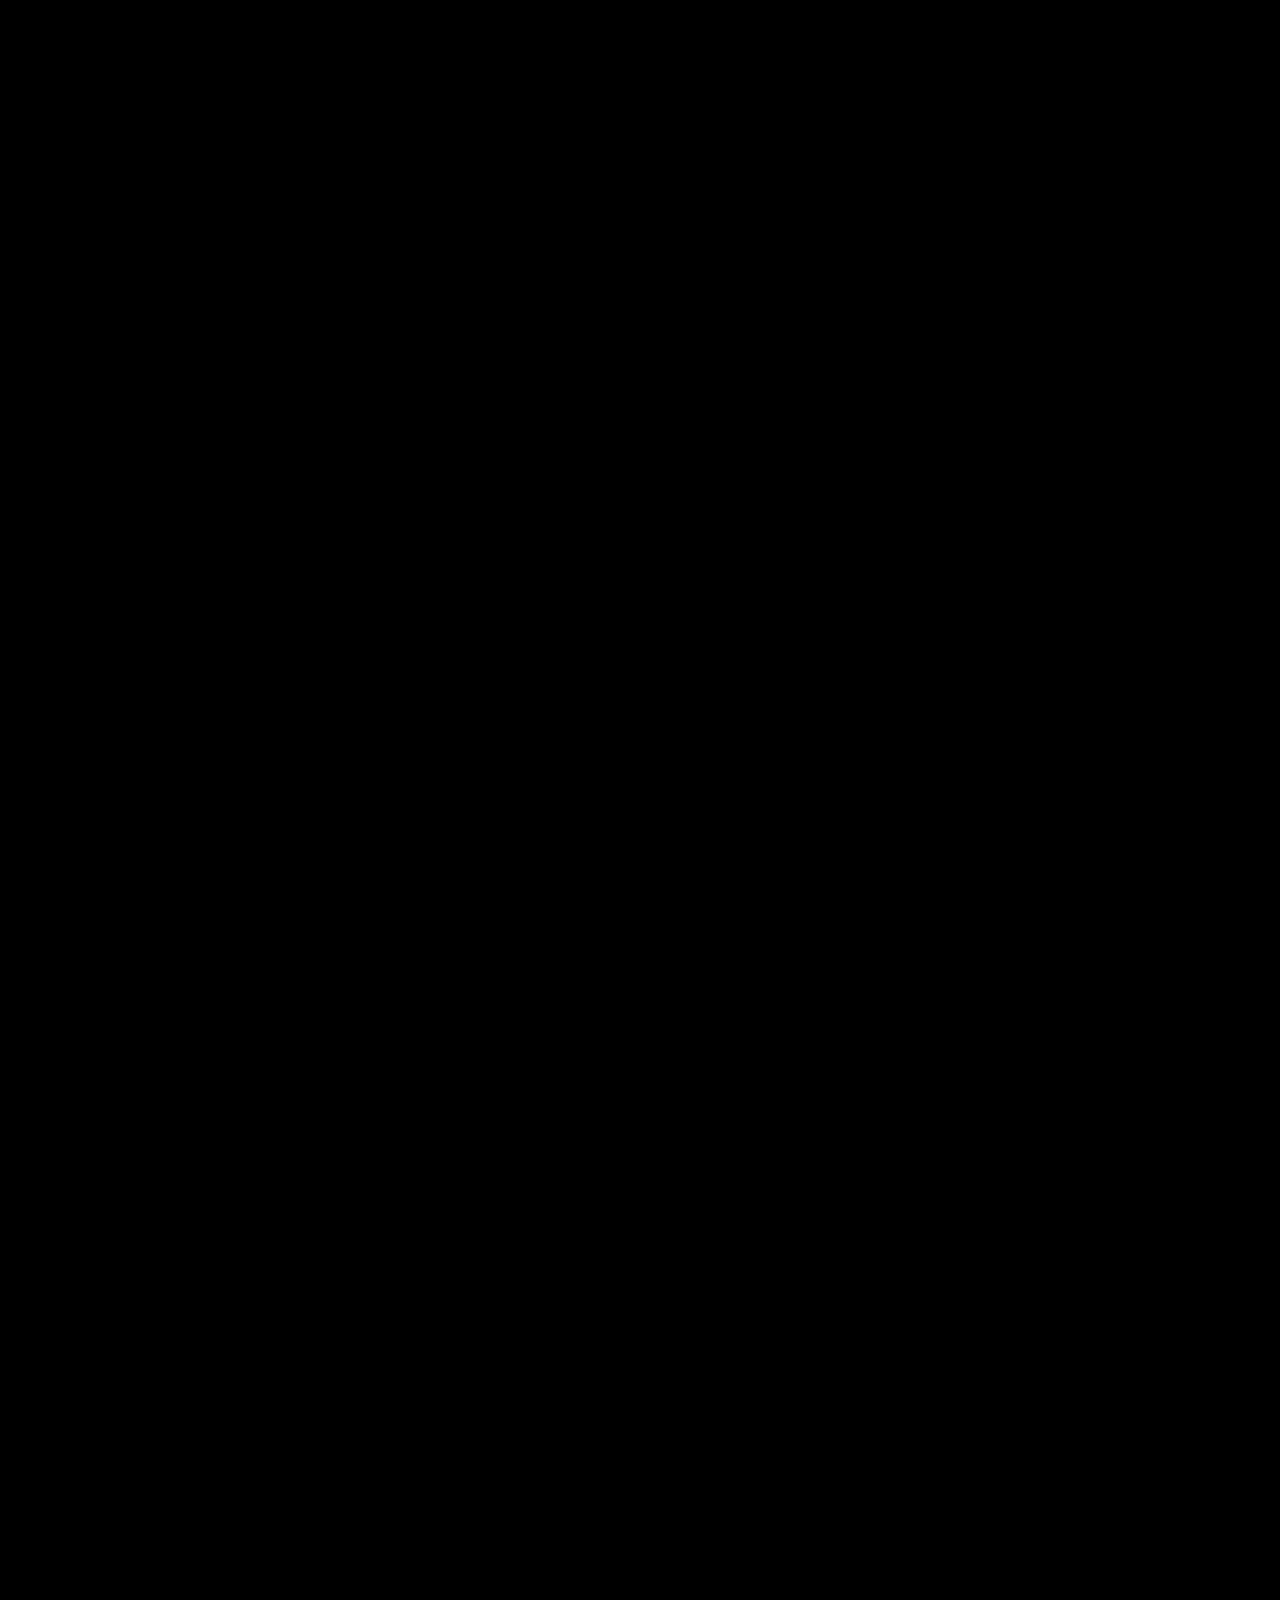
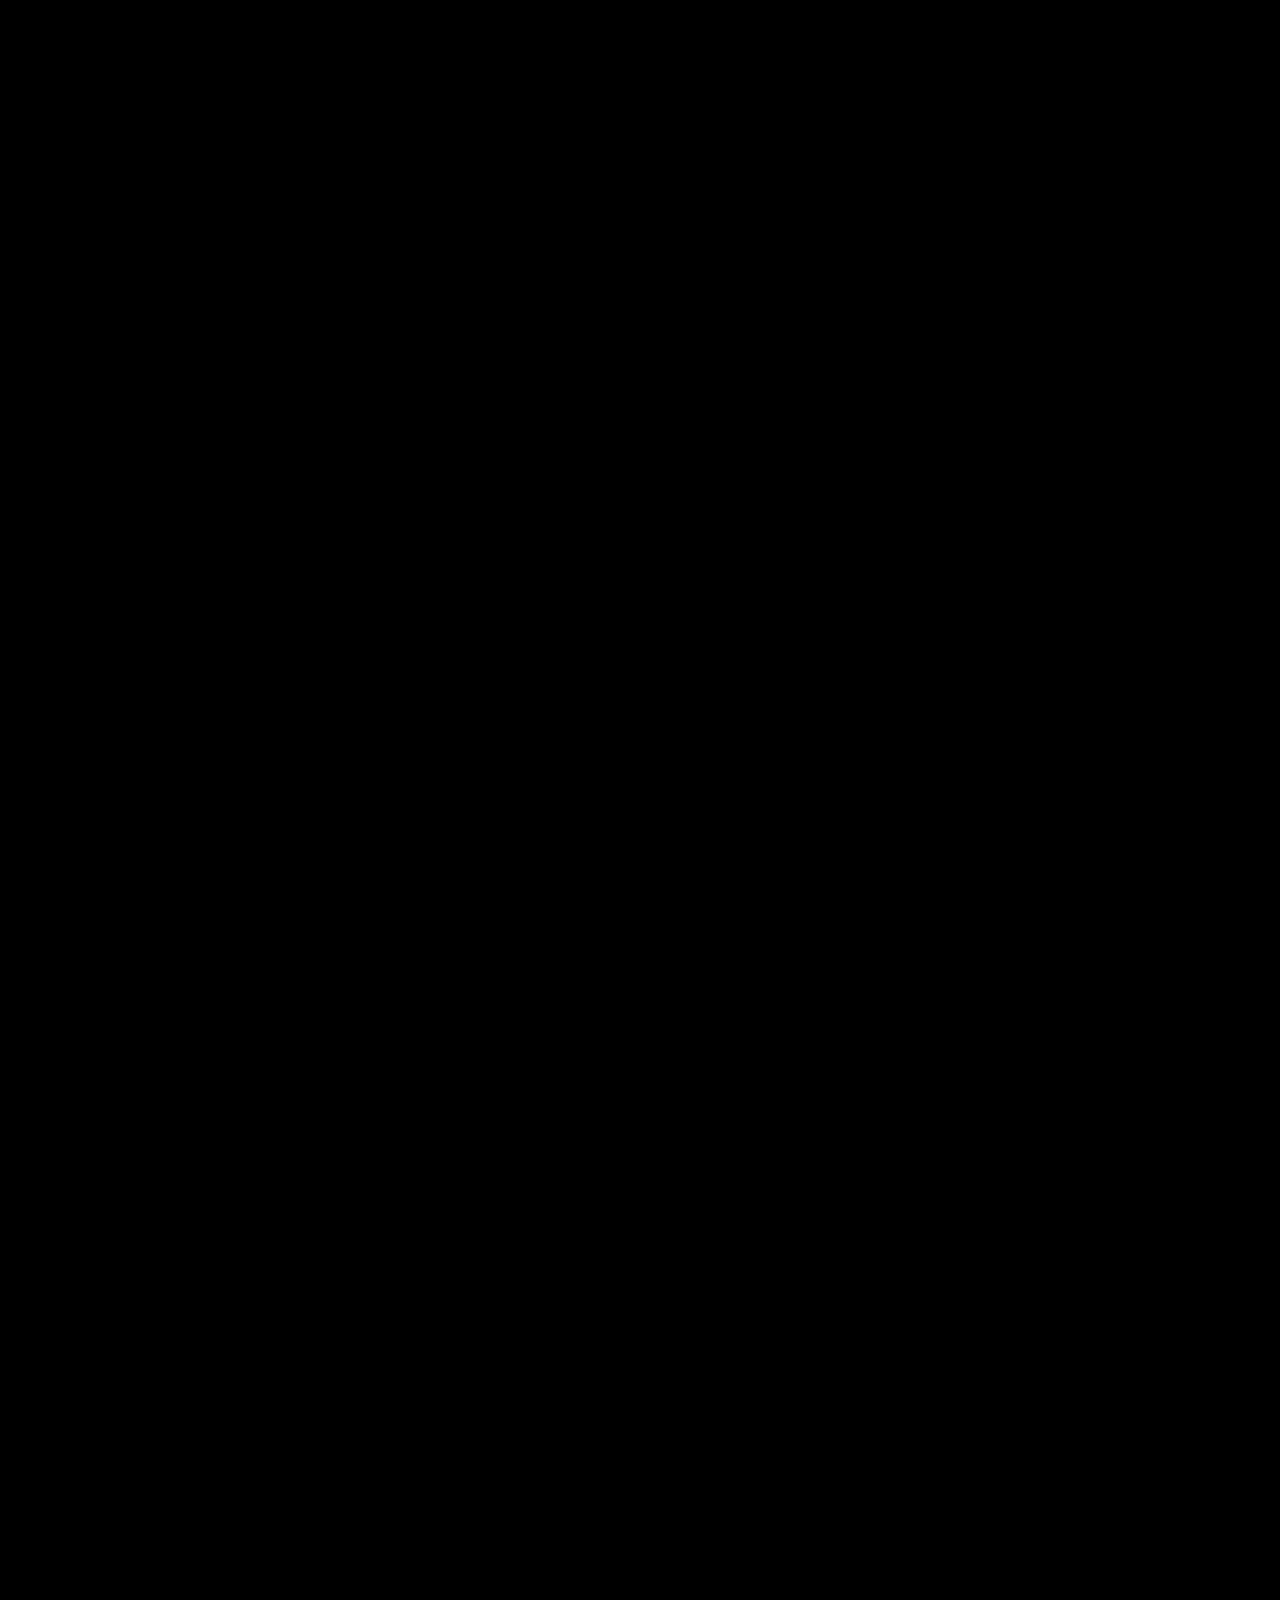
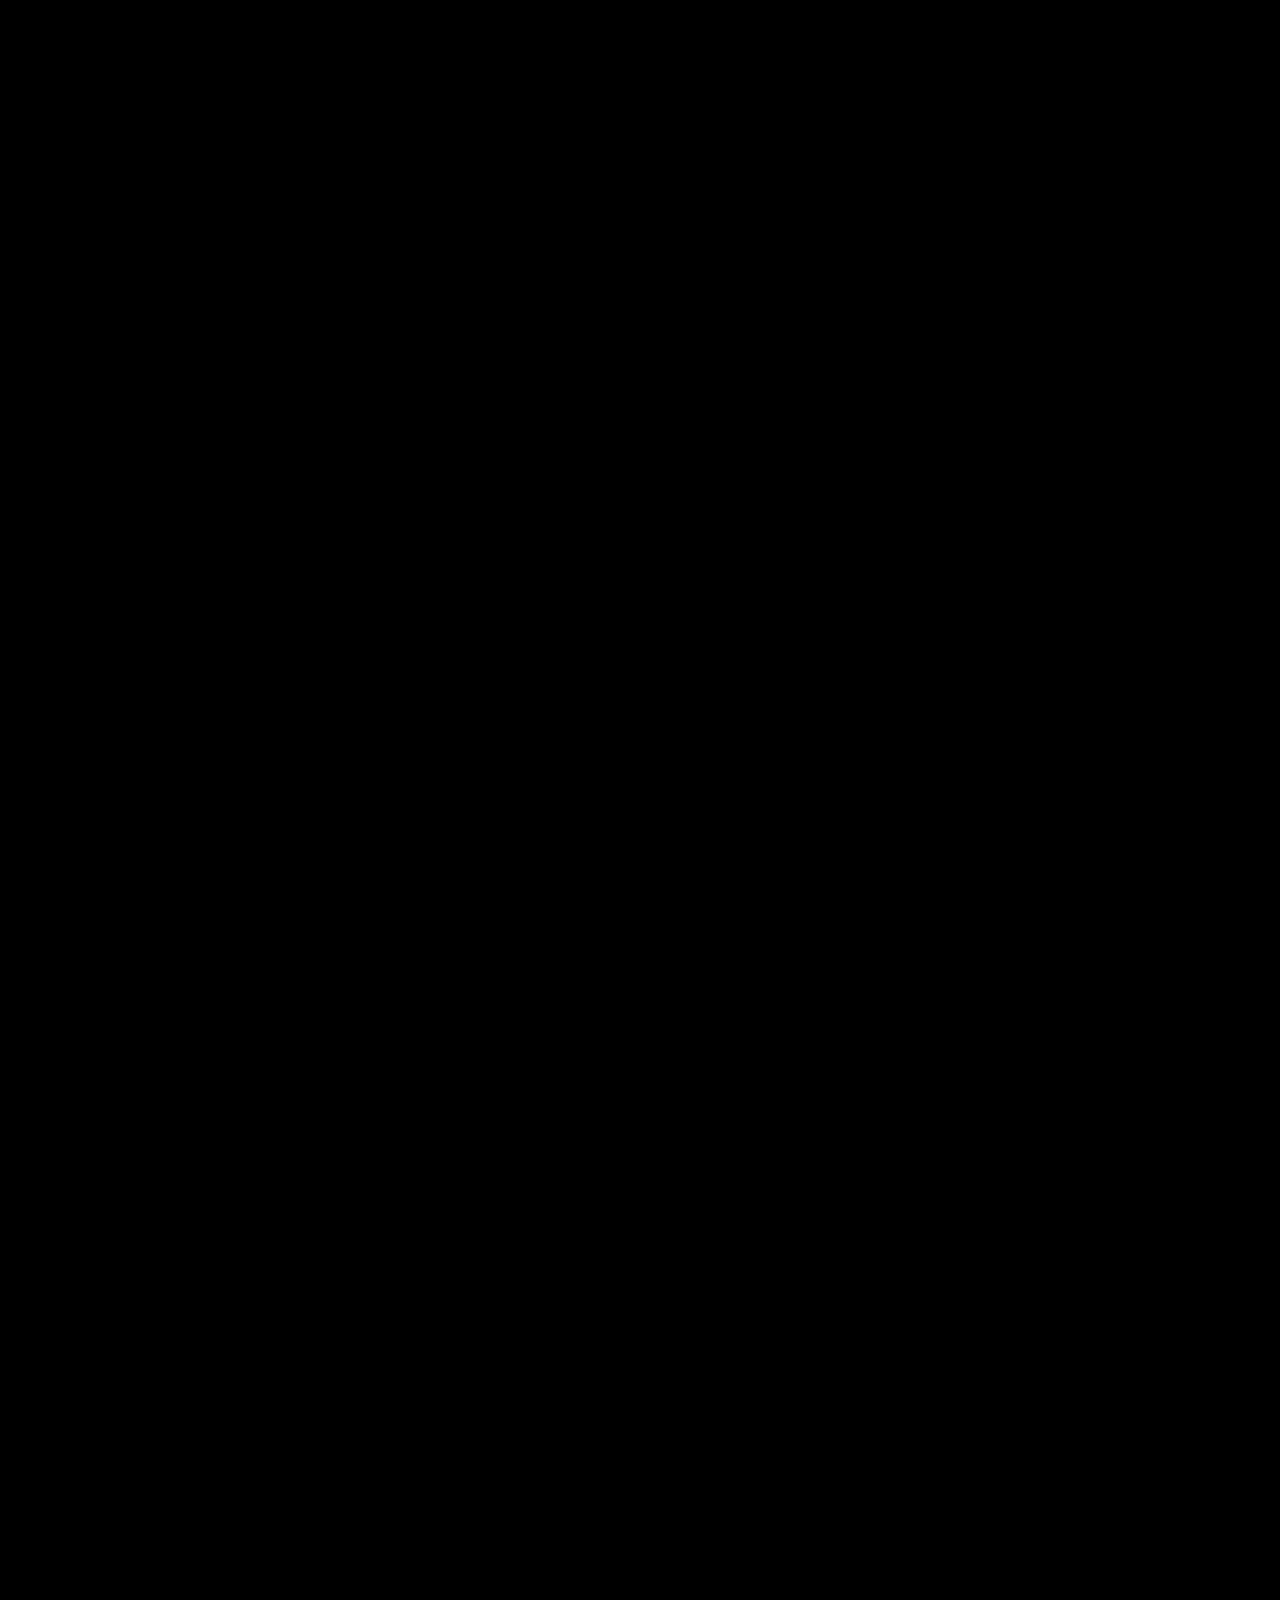
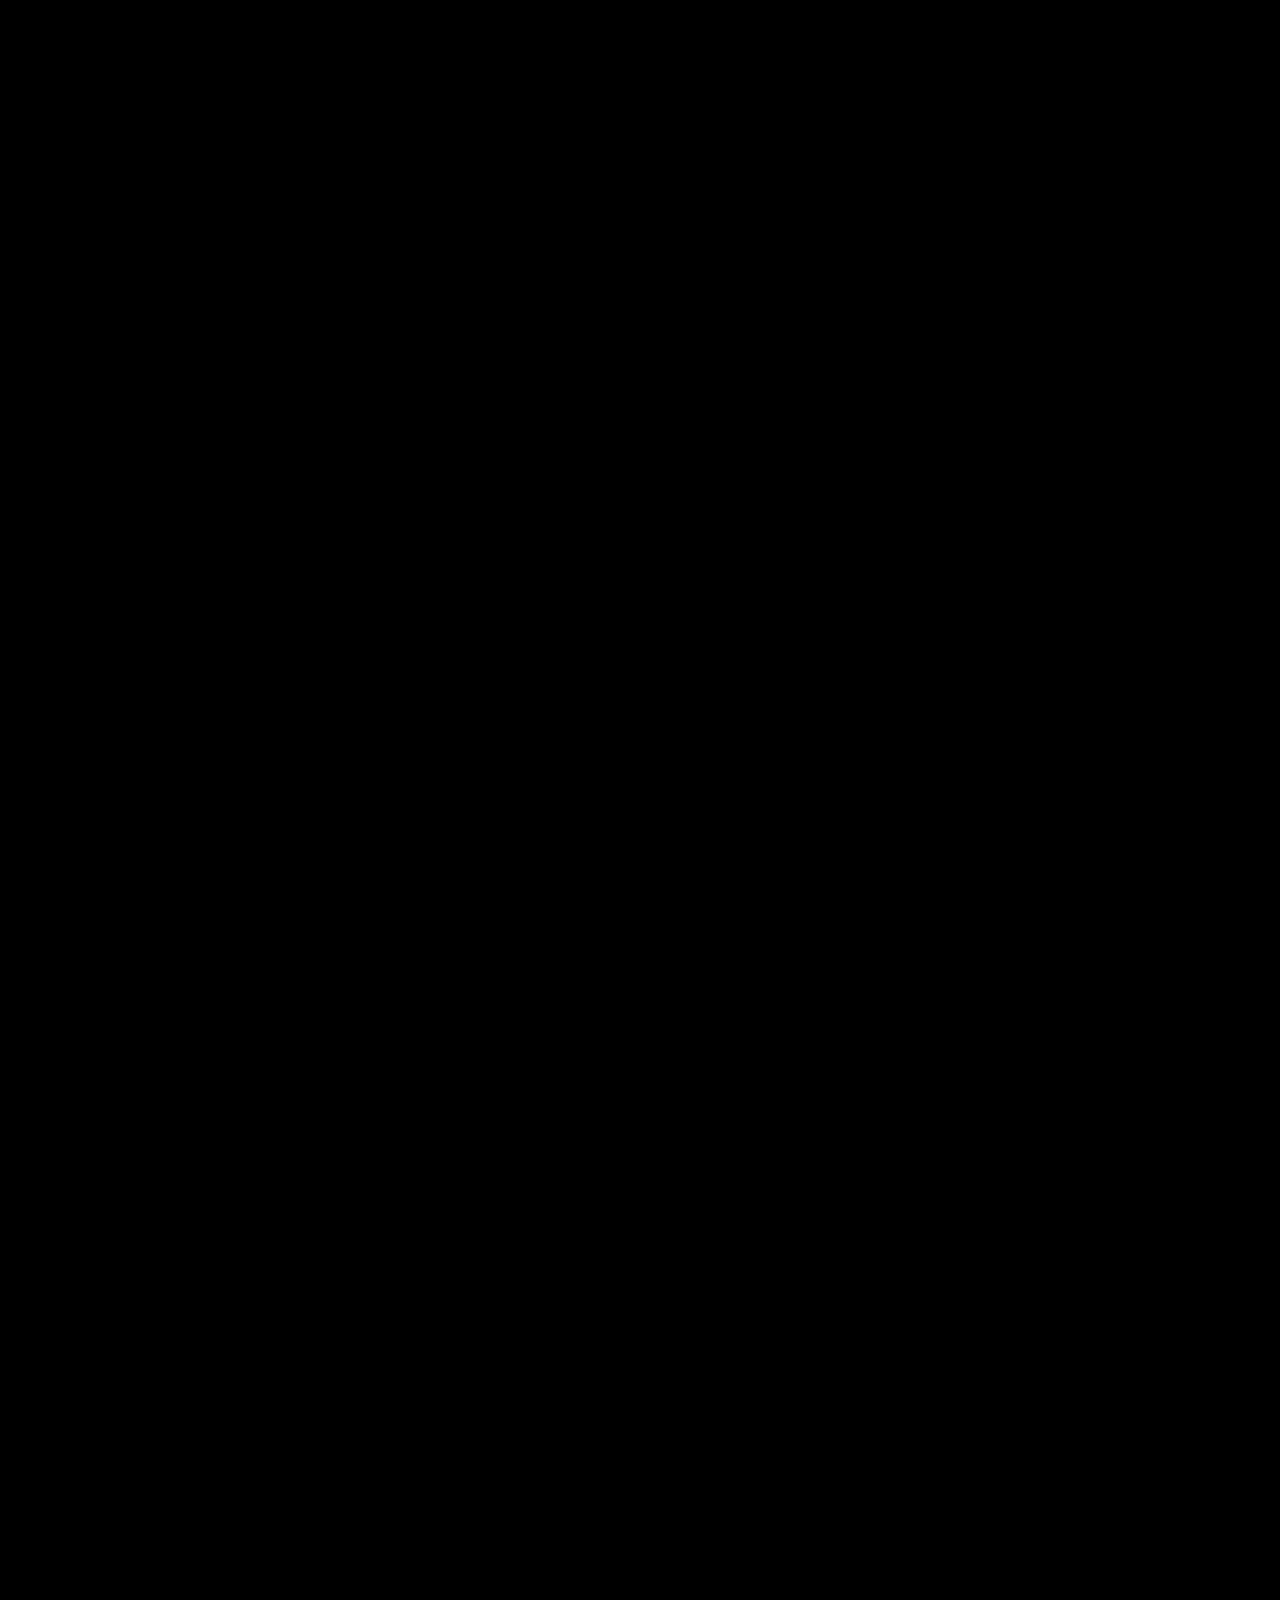
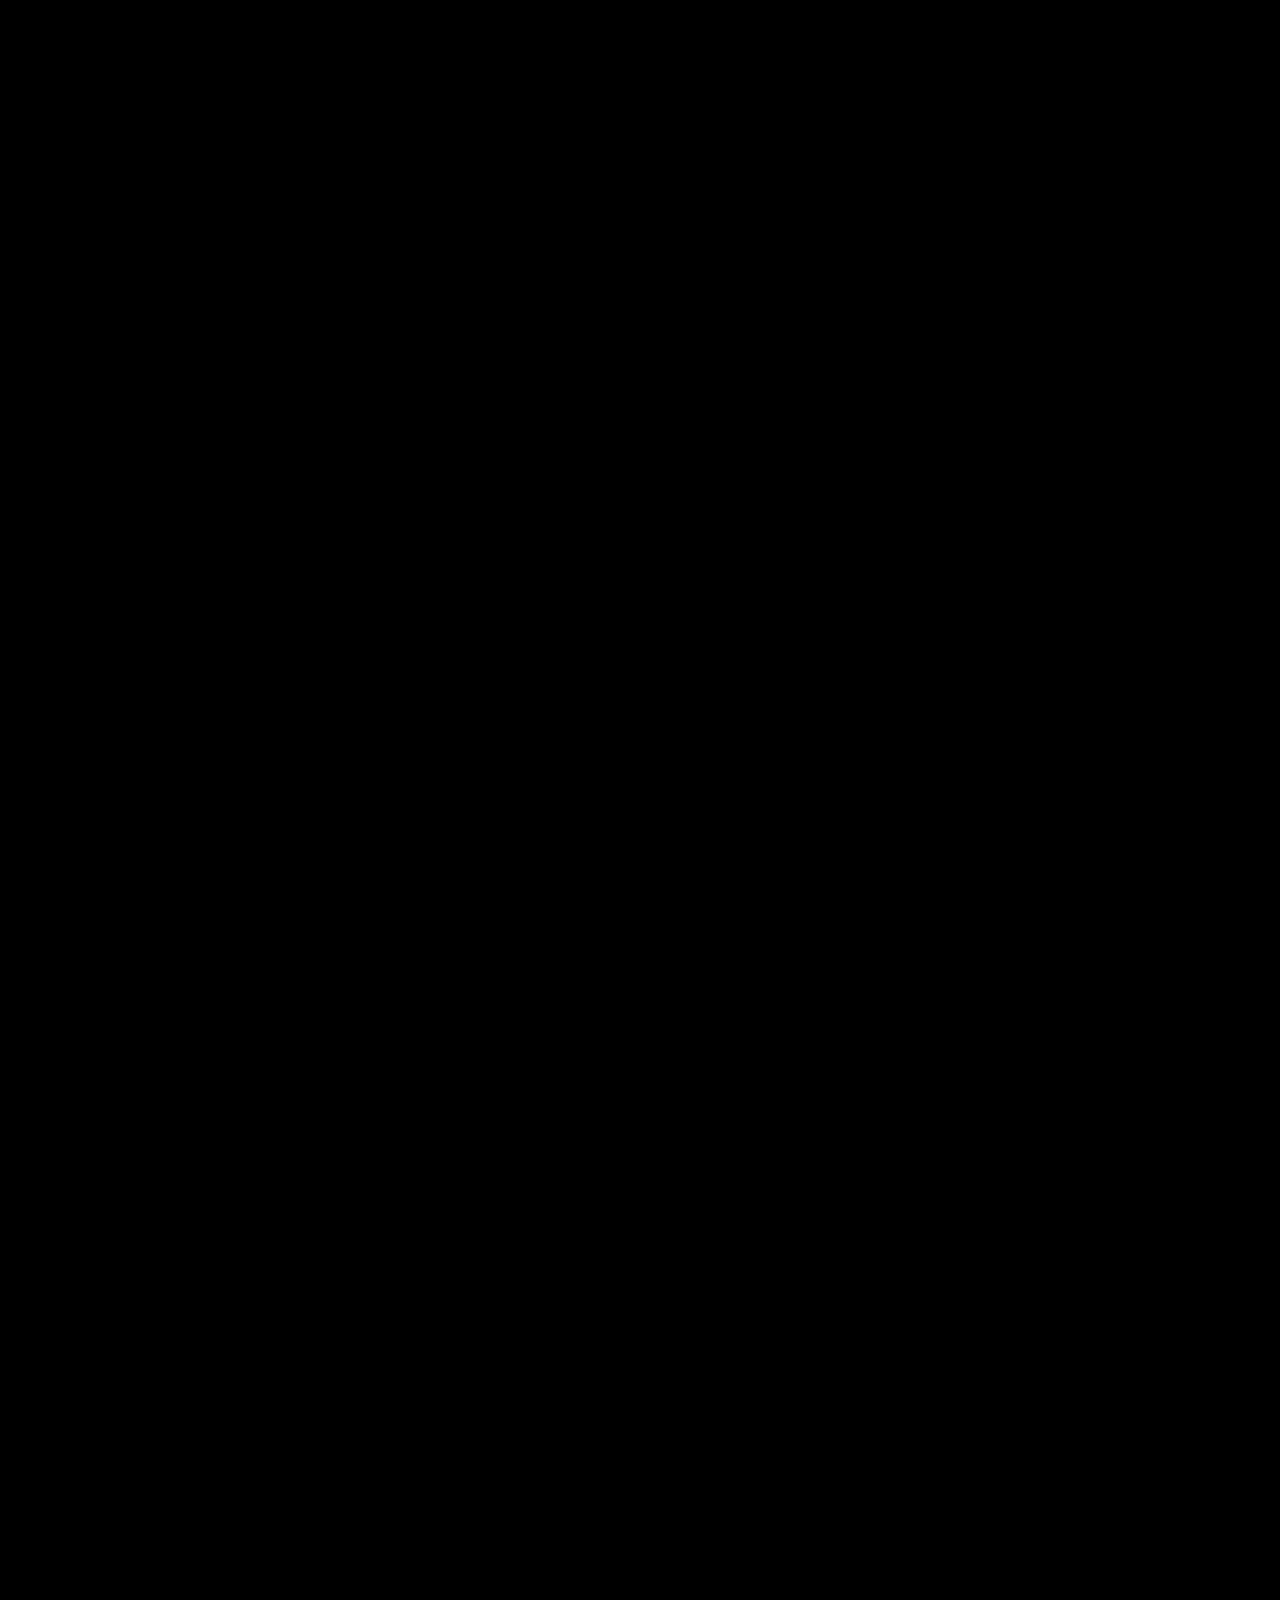
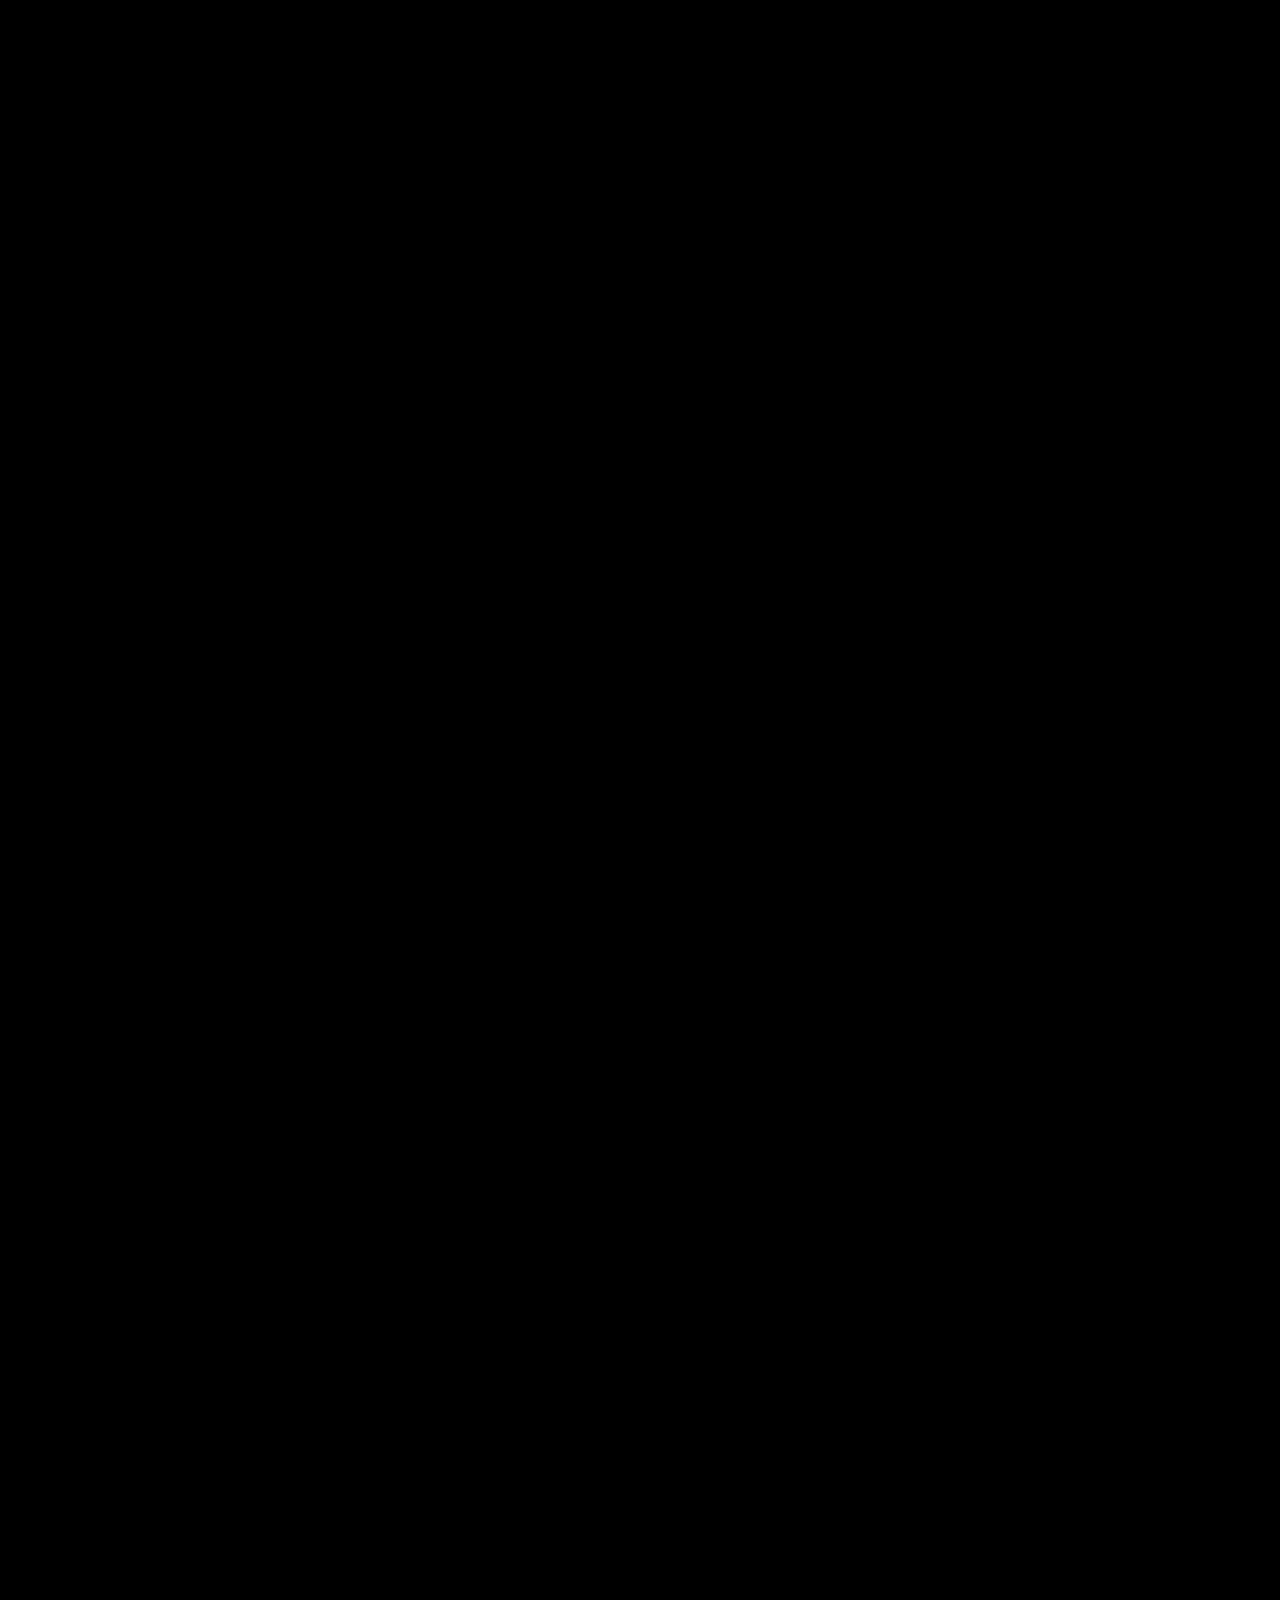
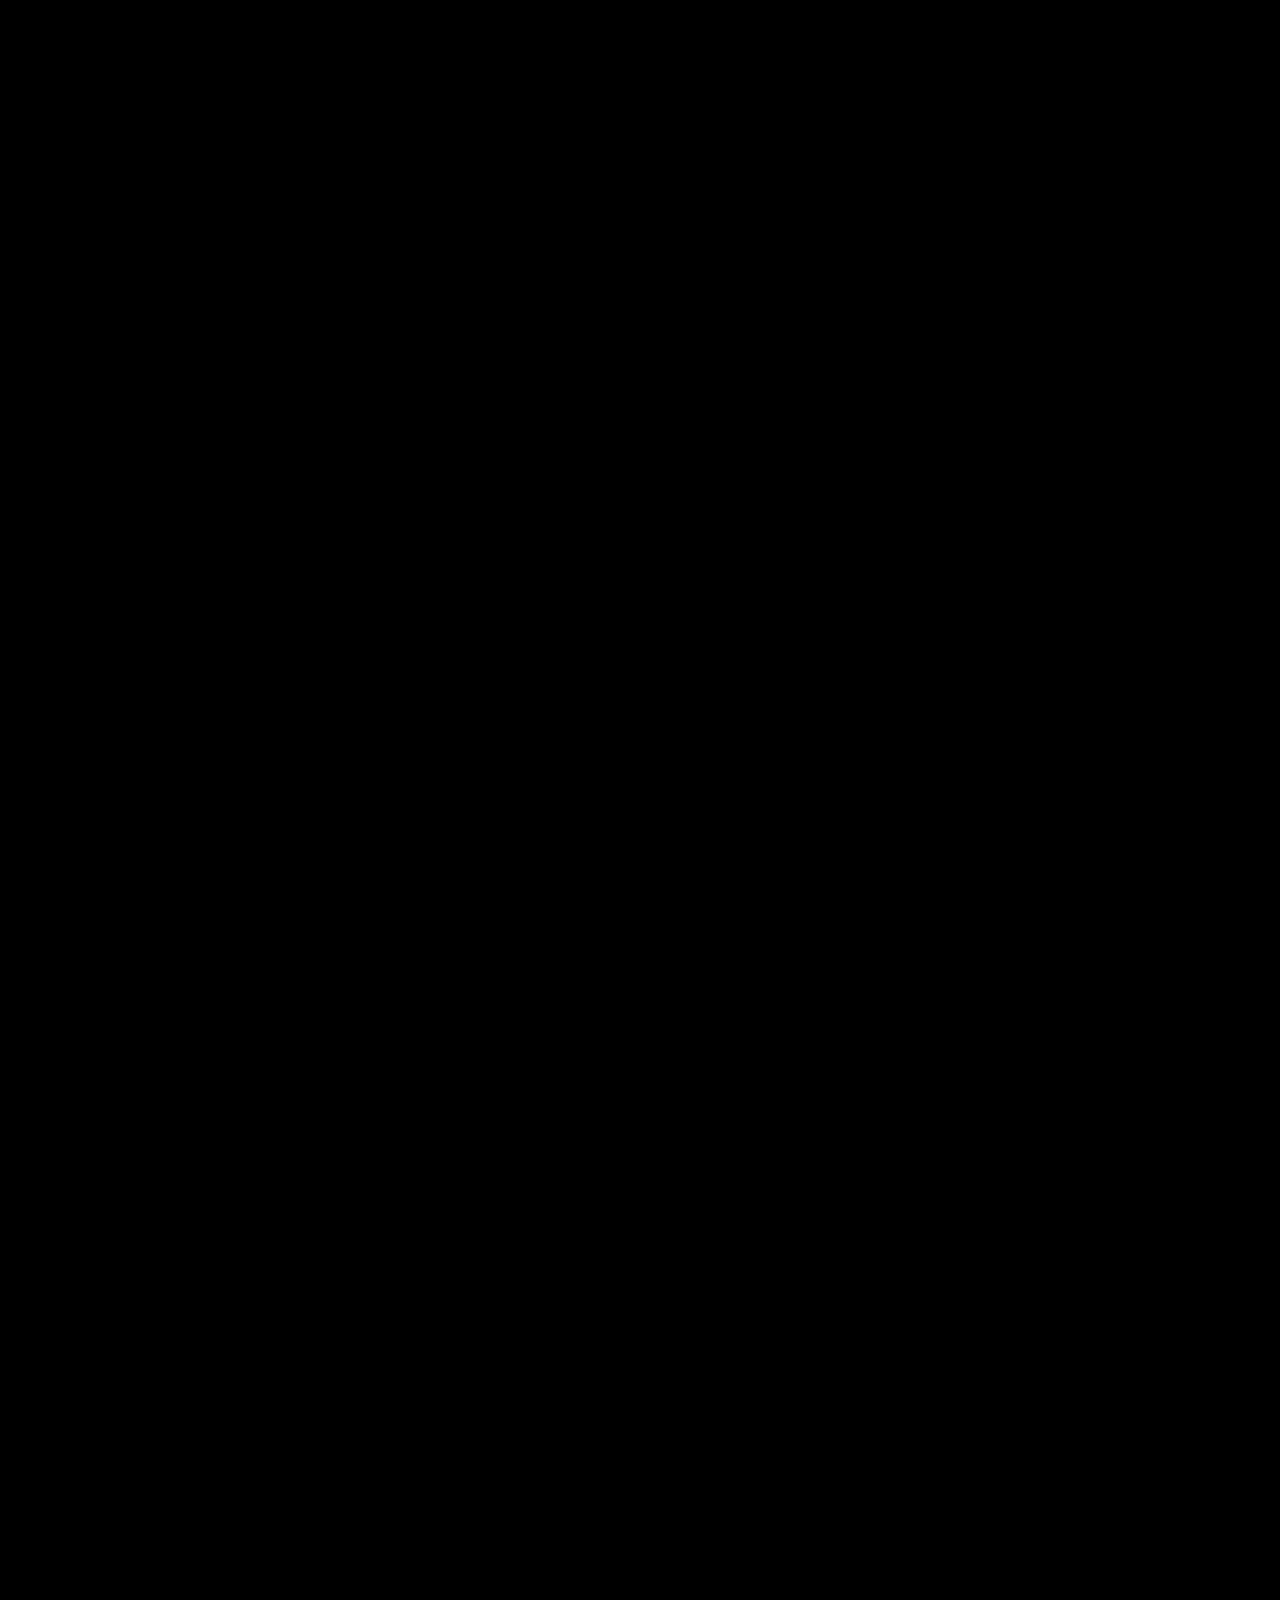
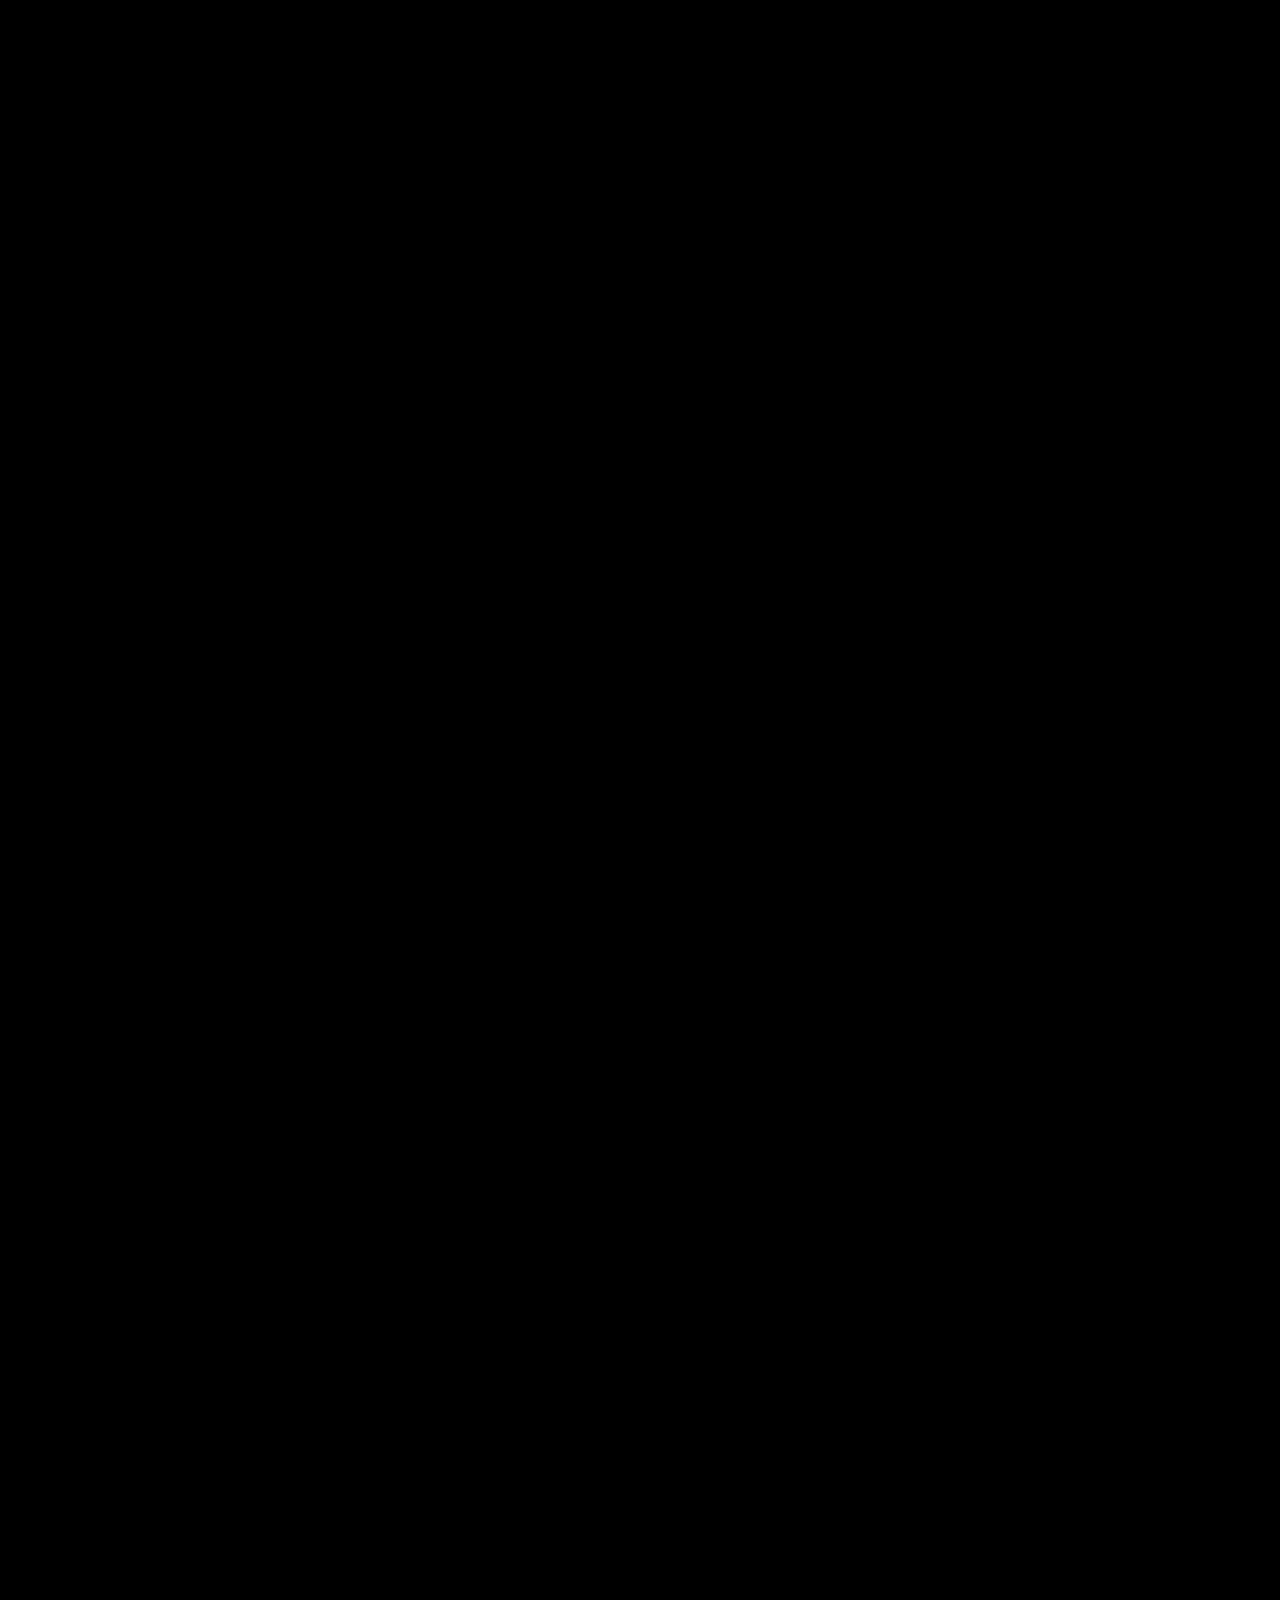
==== commit 6c5fb8af: "Update home.html" ====
--- a/home.html
+++ b/home.html
@@ -274,7 +274,7 @@
         <div id="shop-target" style="height: 1px; margin-top: -20px;"></div>
 
         <!-- ss png 클릭 이벤트 -->
-        <img src="images/png/home/hp.png" alt="hp" class="obj img-headphone clickable-link" onclick="openDetail('Sapace Headset', 'images/png/bag/hp.png', '1588,000')">
+        <img src="images/png/home/hp.png" alt="hp" class="obj img-headphone clickable-link" onclick="openDetail('Space Headset', 'images/png/bag/hp.png', '1588,000')">
         <img src="images/png/home/shop.png" alt="Shop 타이틀" id="shop-section" class="obj txt-shop-title">
         <img src="images/png/home/gl.png" alt="gl" class="obj img-glasses clickable-link" onclick="openDetail('Perspective Glasses', 'images/png/bag/gl.png', '879,000')">
         <img src="images/png/home/air.png" alt="air" class="obj img-airpods clickable-link" onclick="openDetail('Heart Attack AirPod Case', 'images/png/bag/air.png', '648,000')">
@@ -537,4 +537,4 @@
         }
     </script>
 </body>
-</html>+</html>
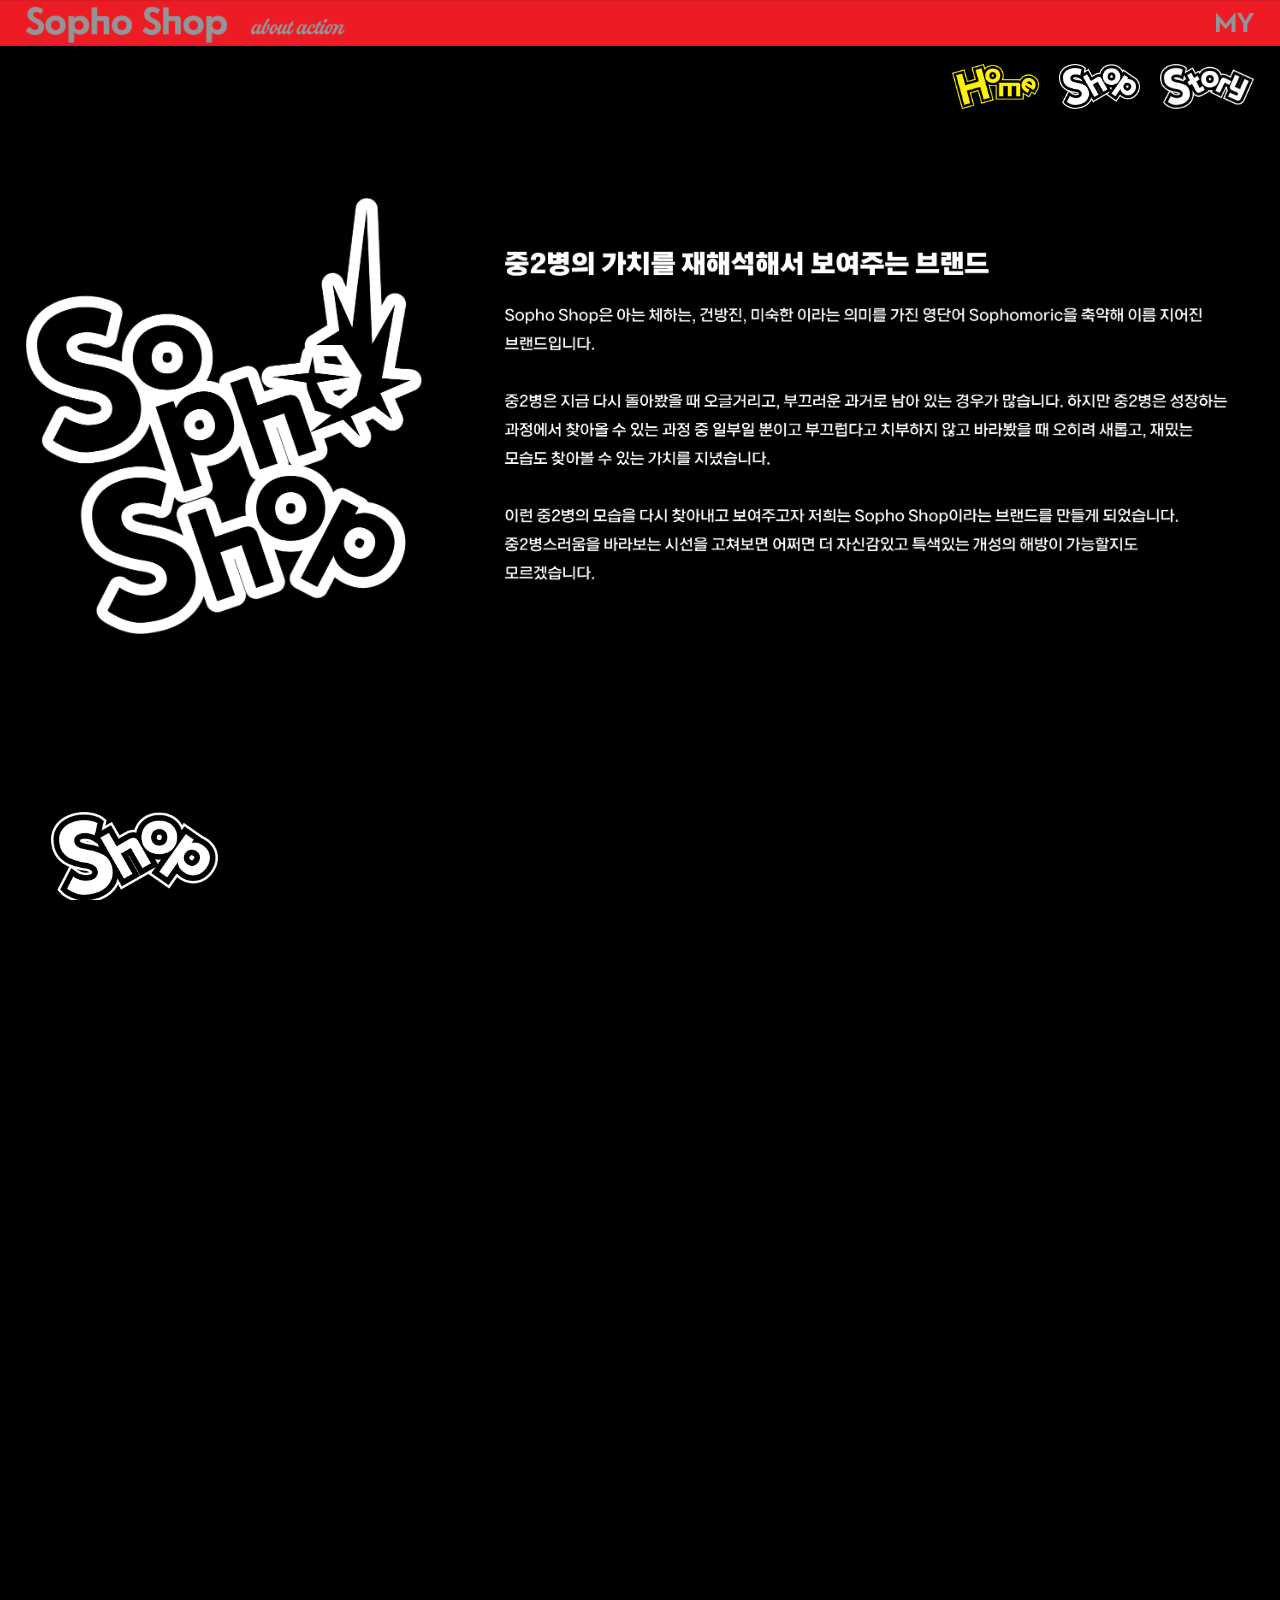
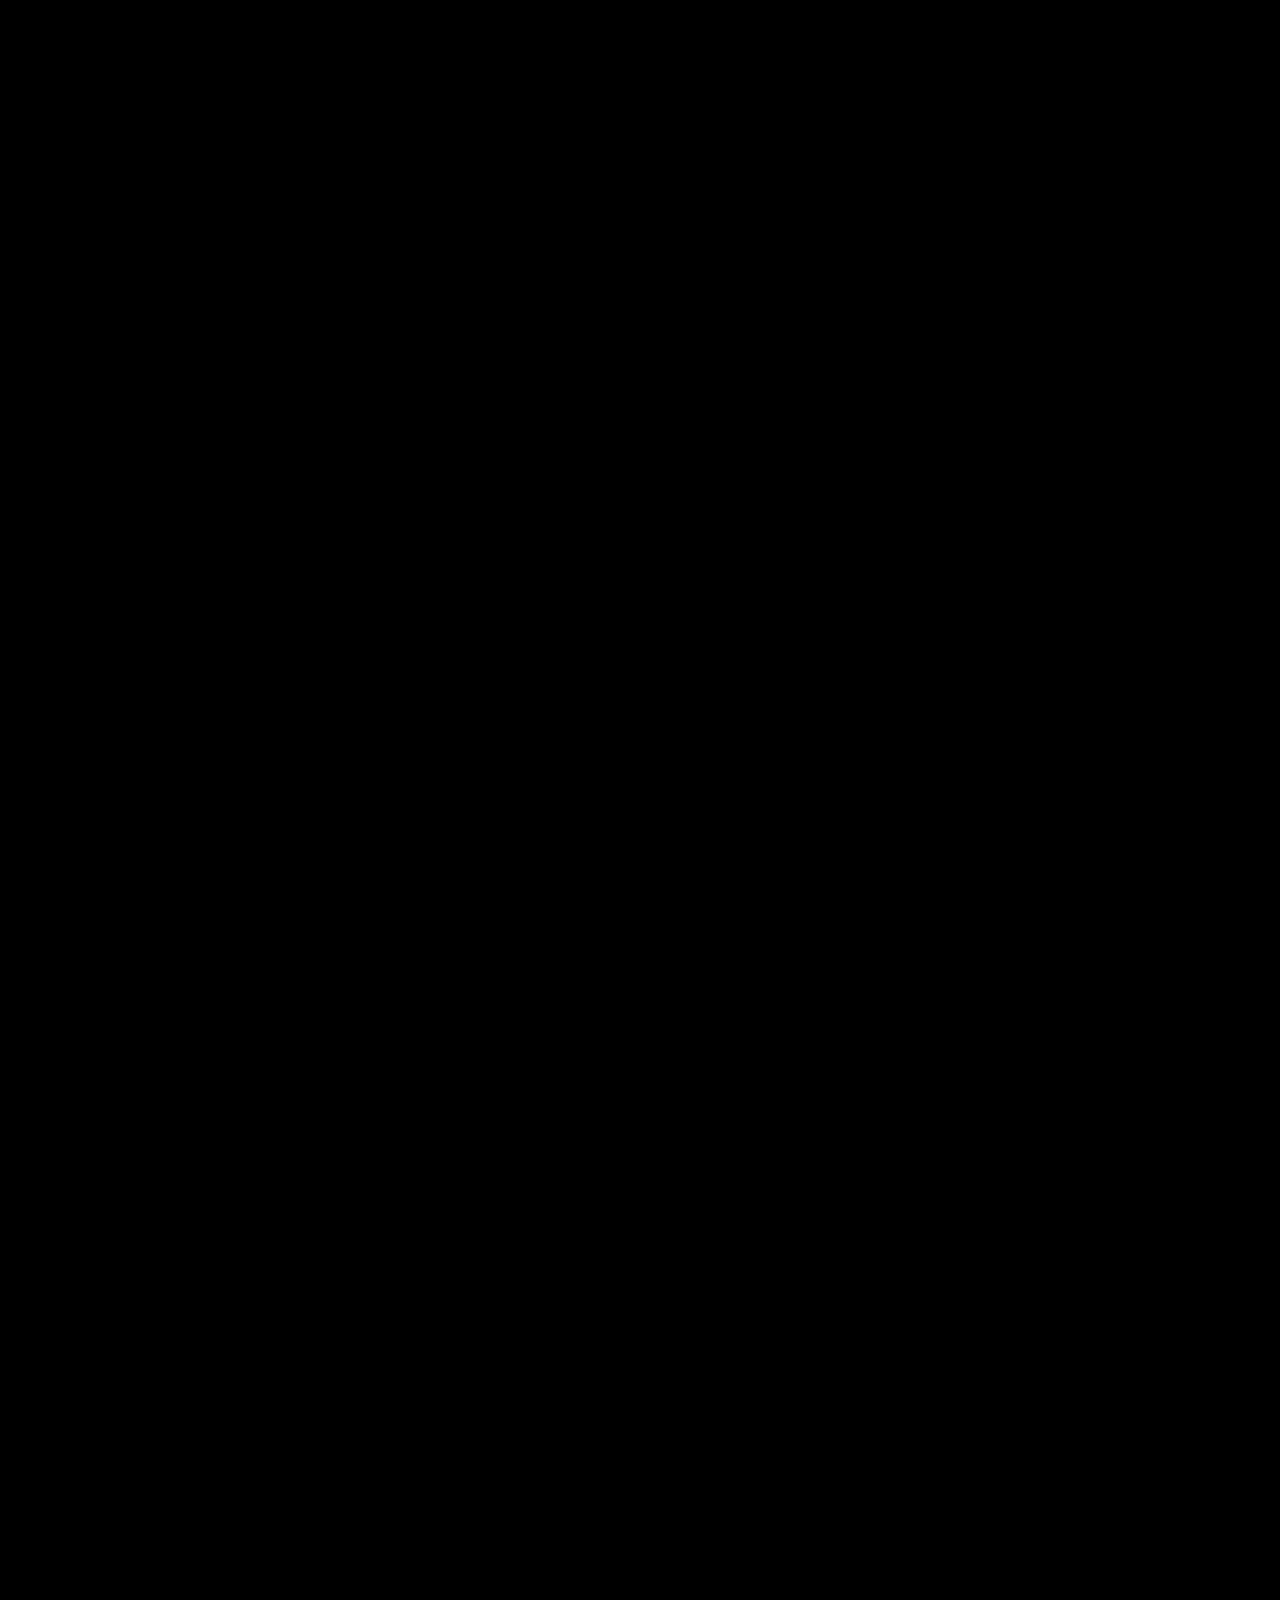
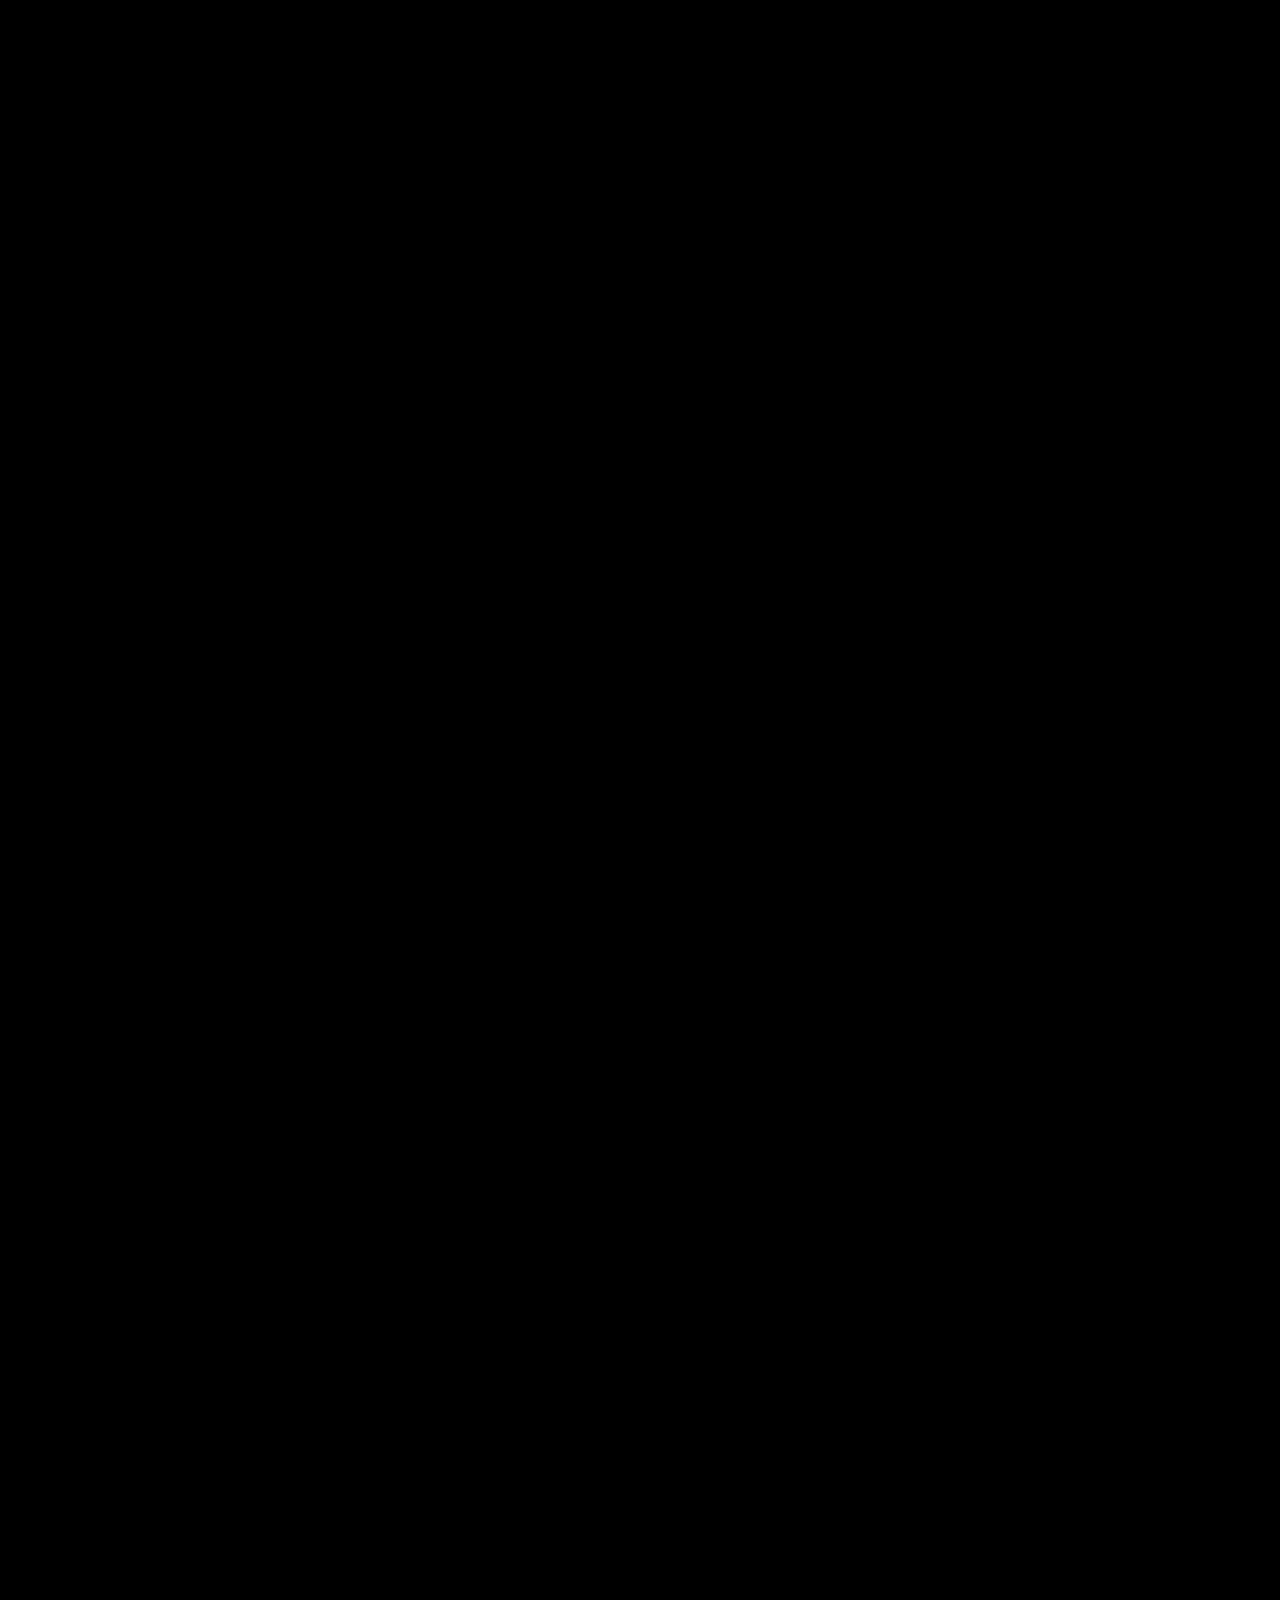
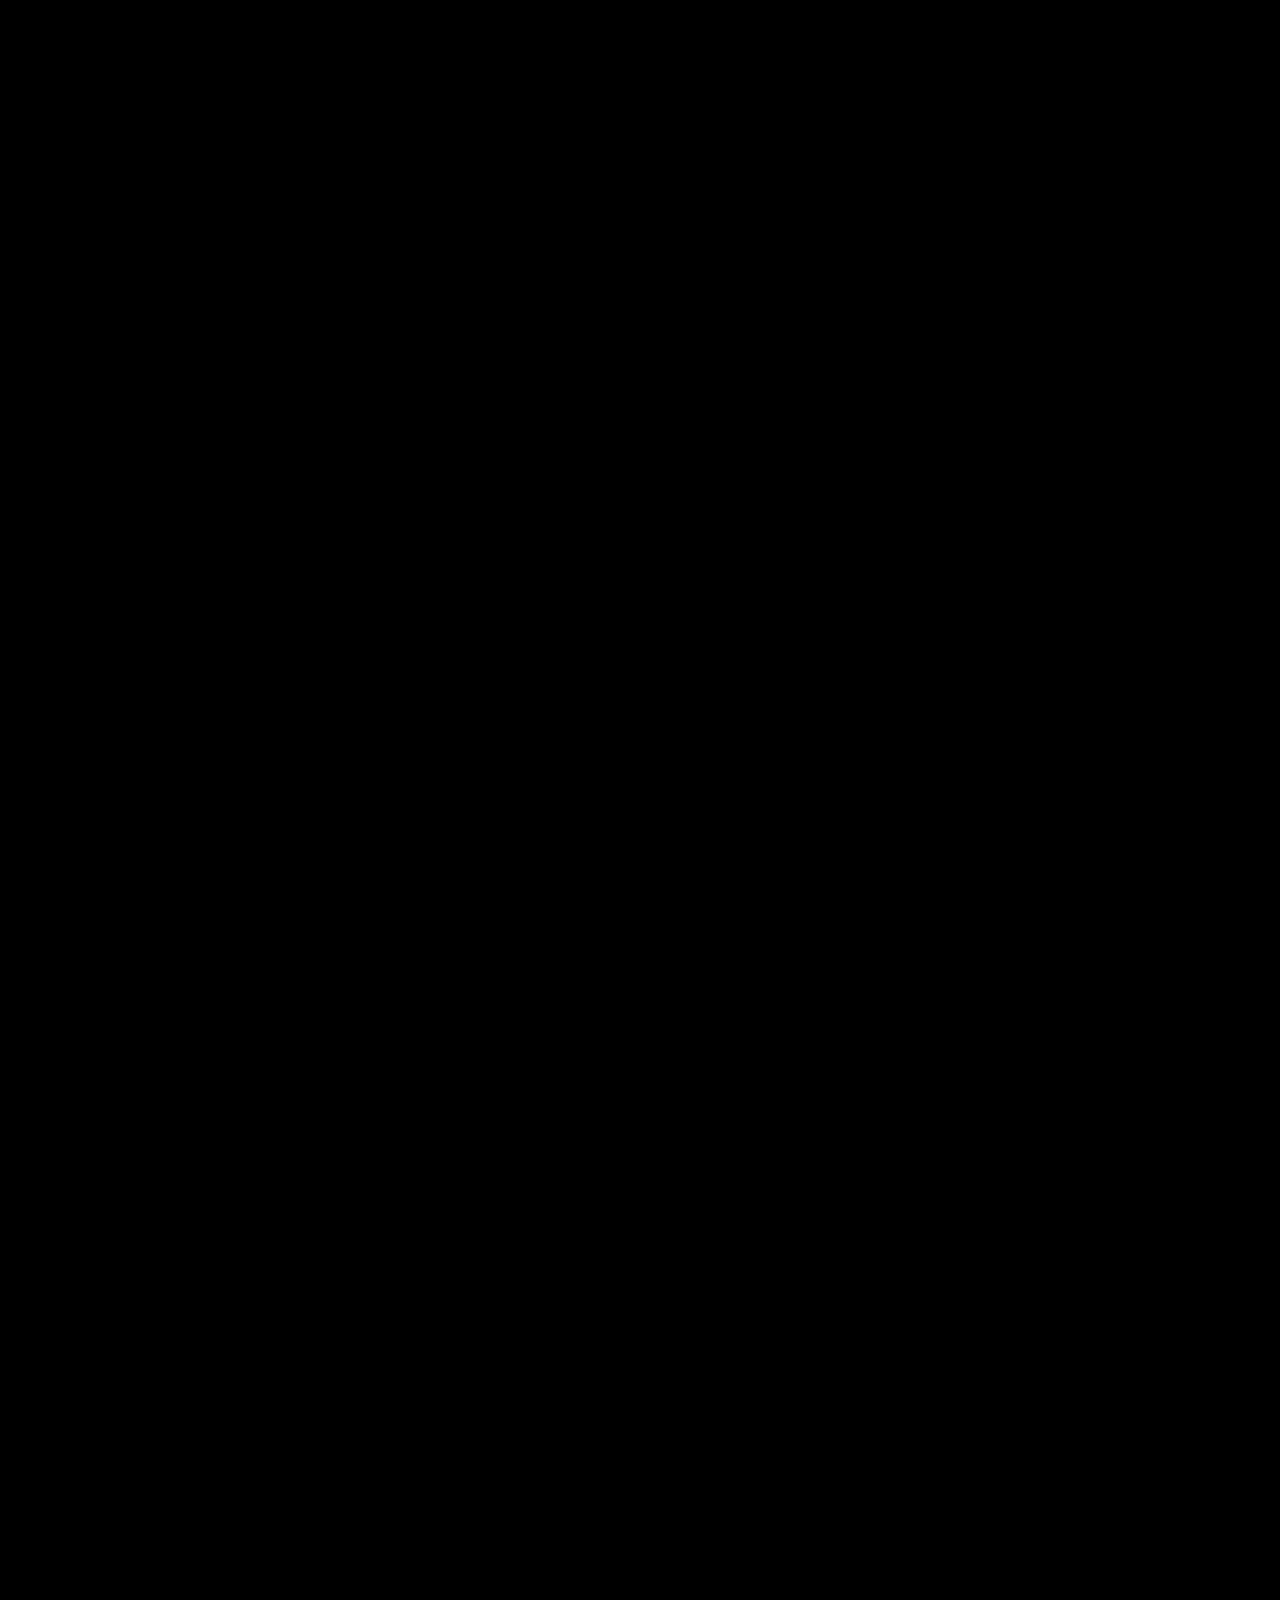
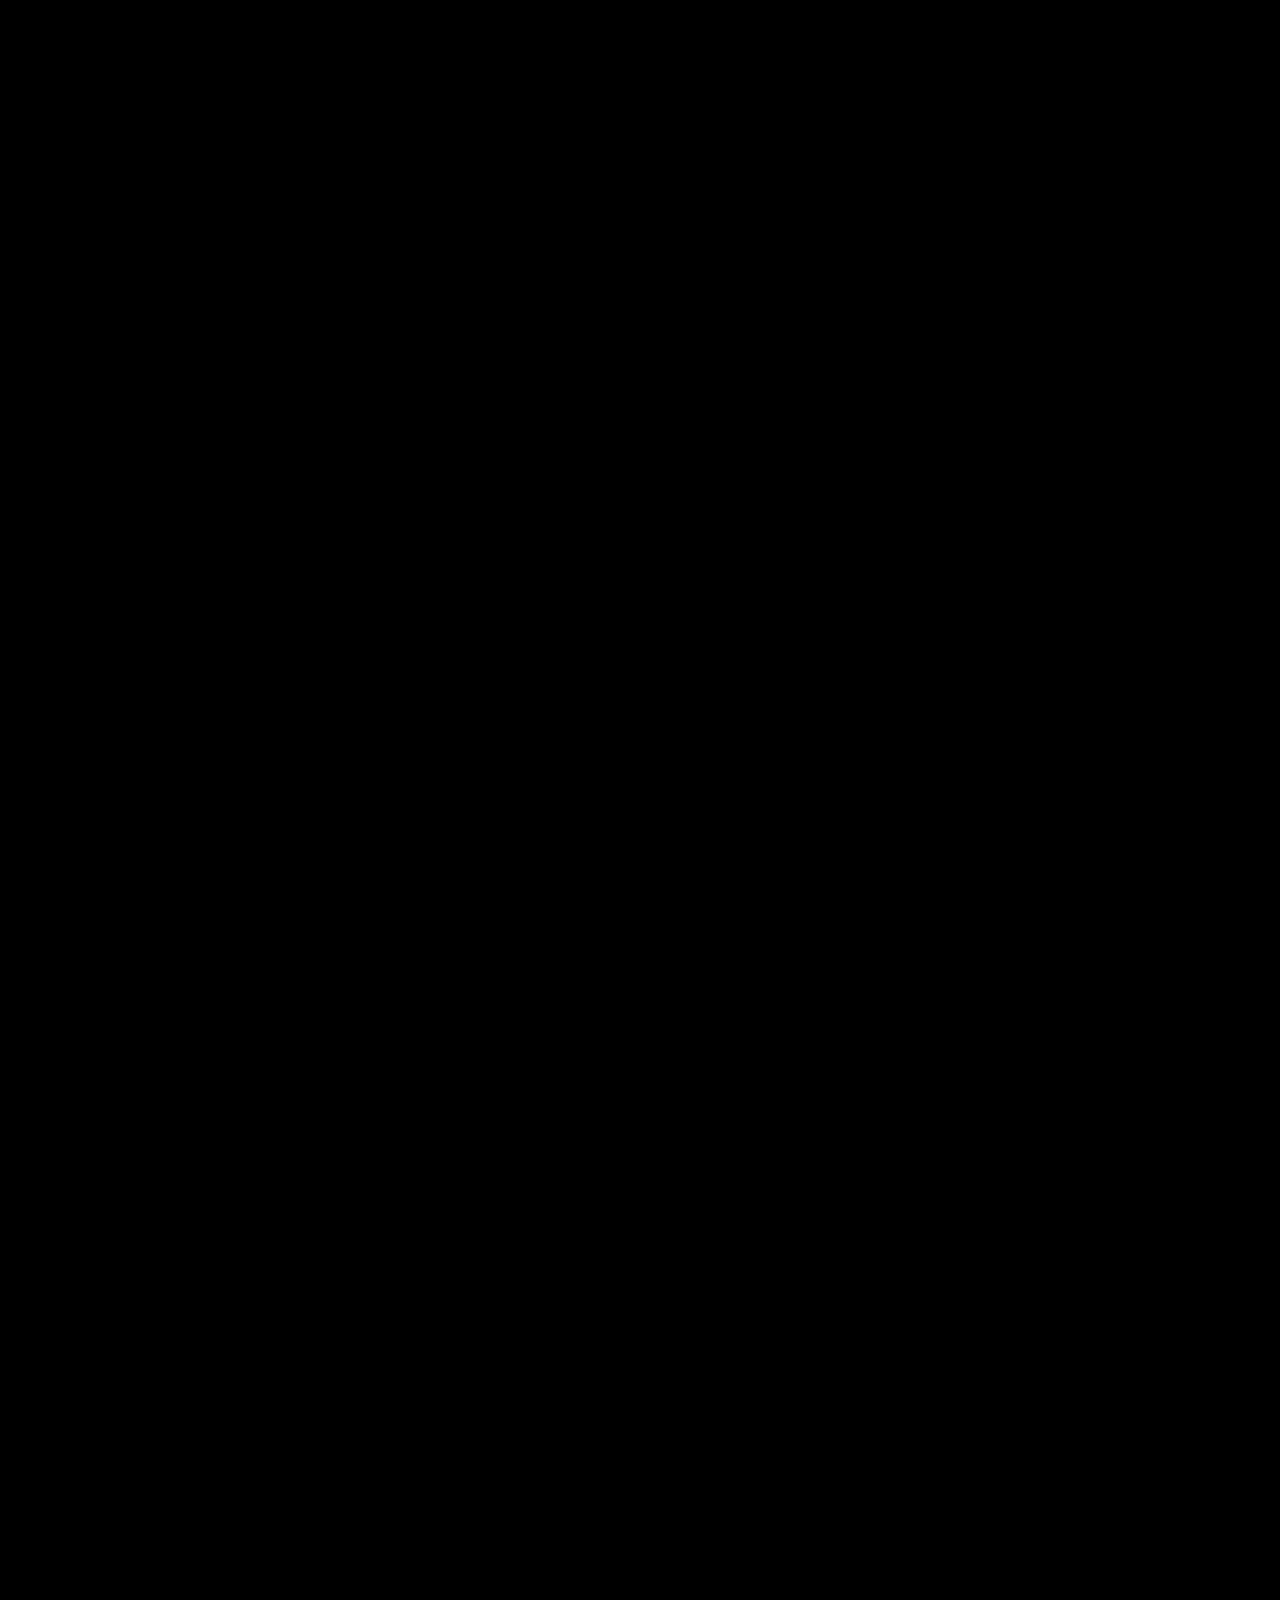
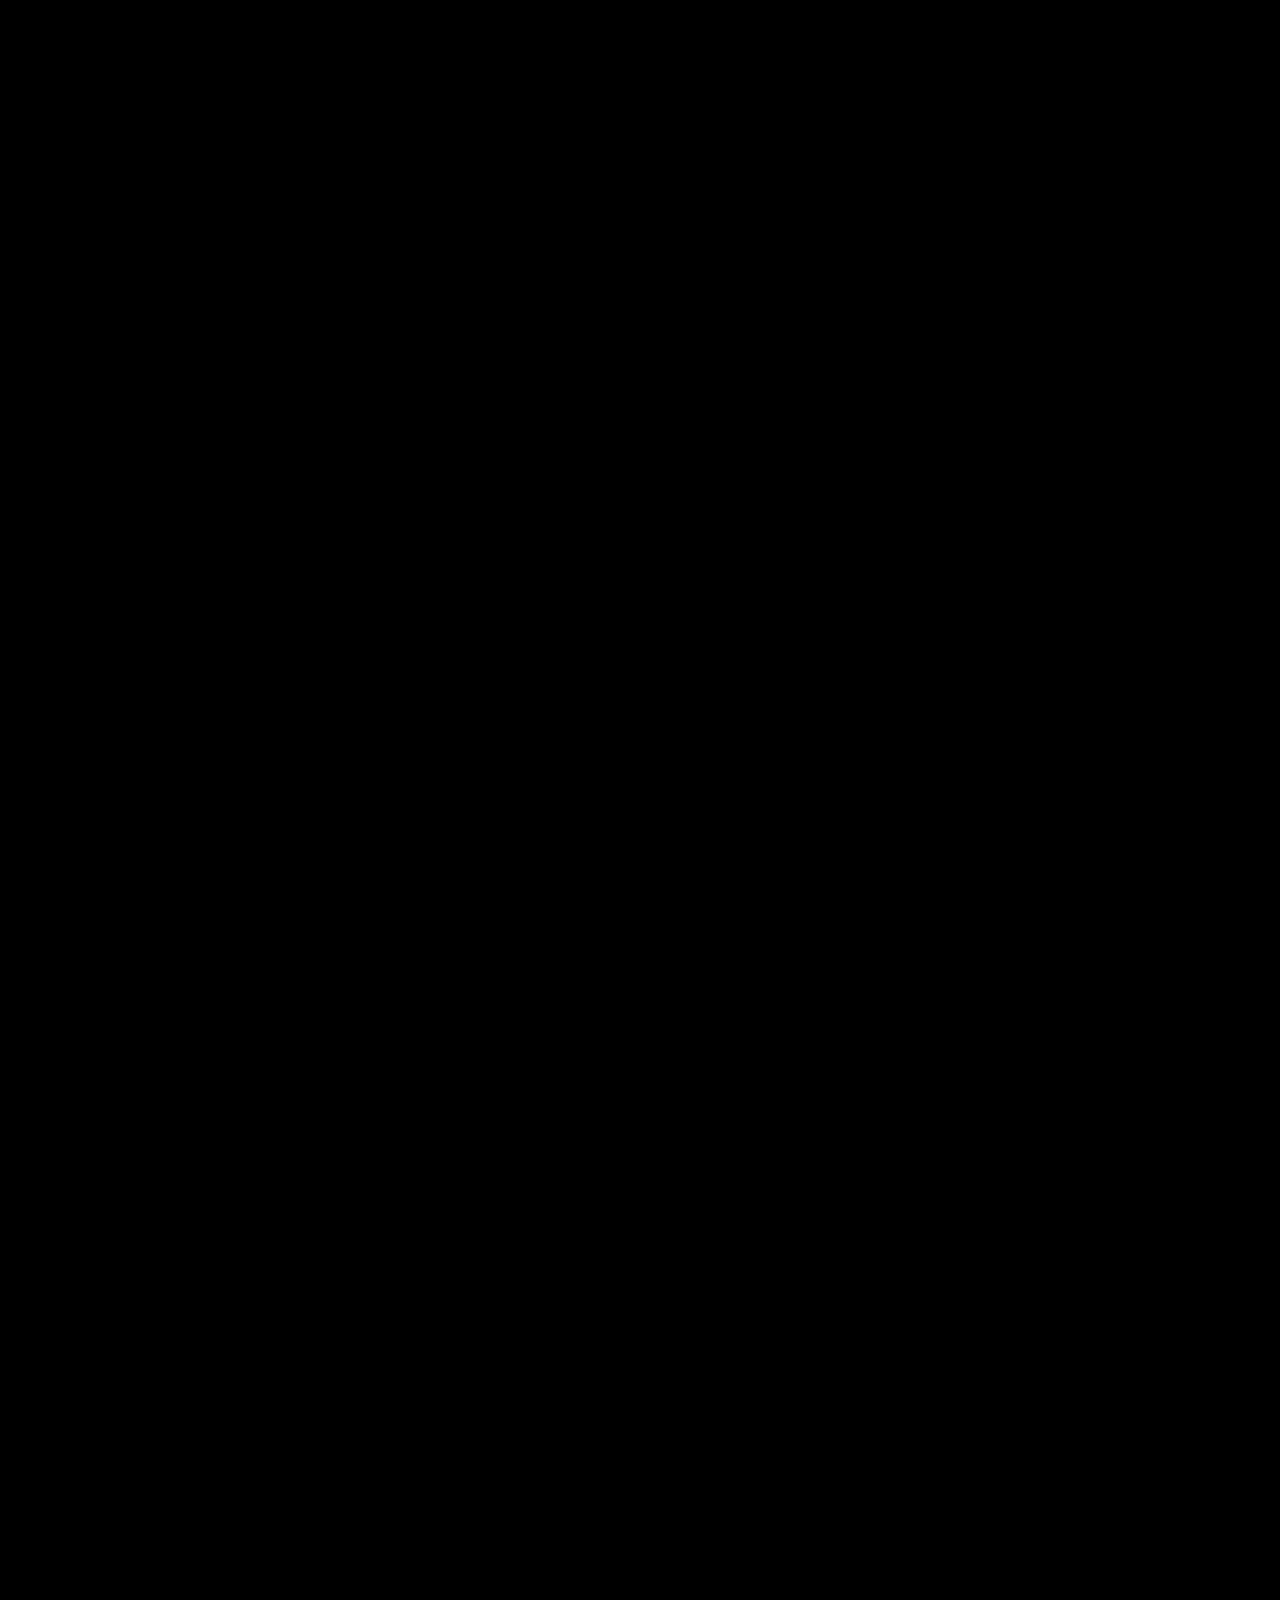
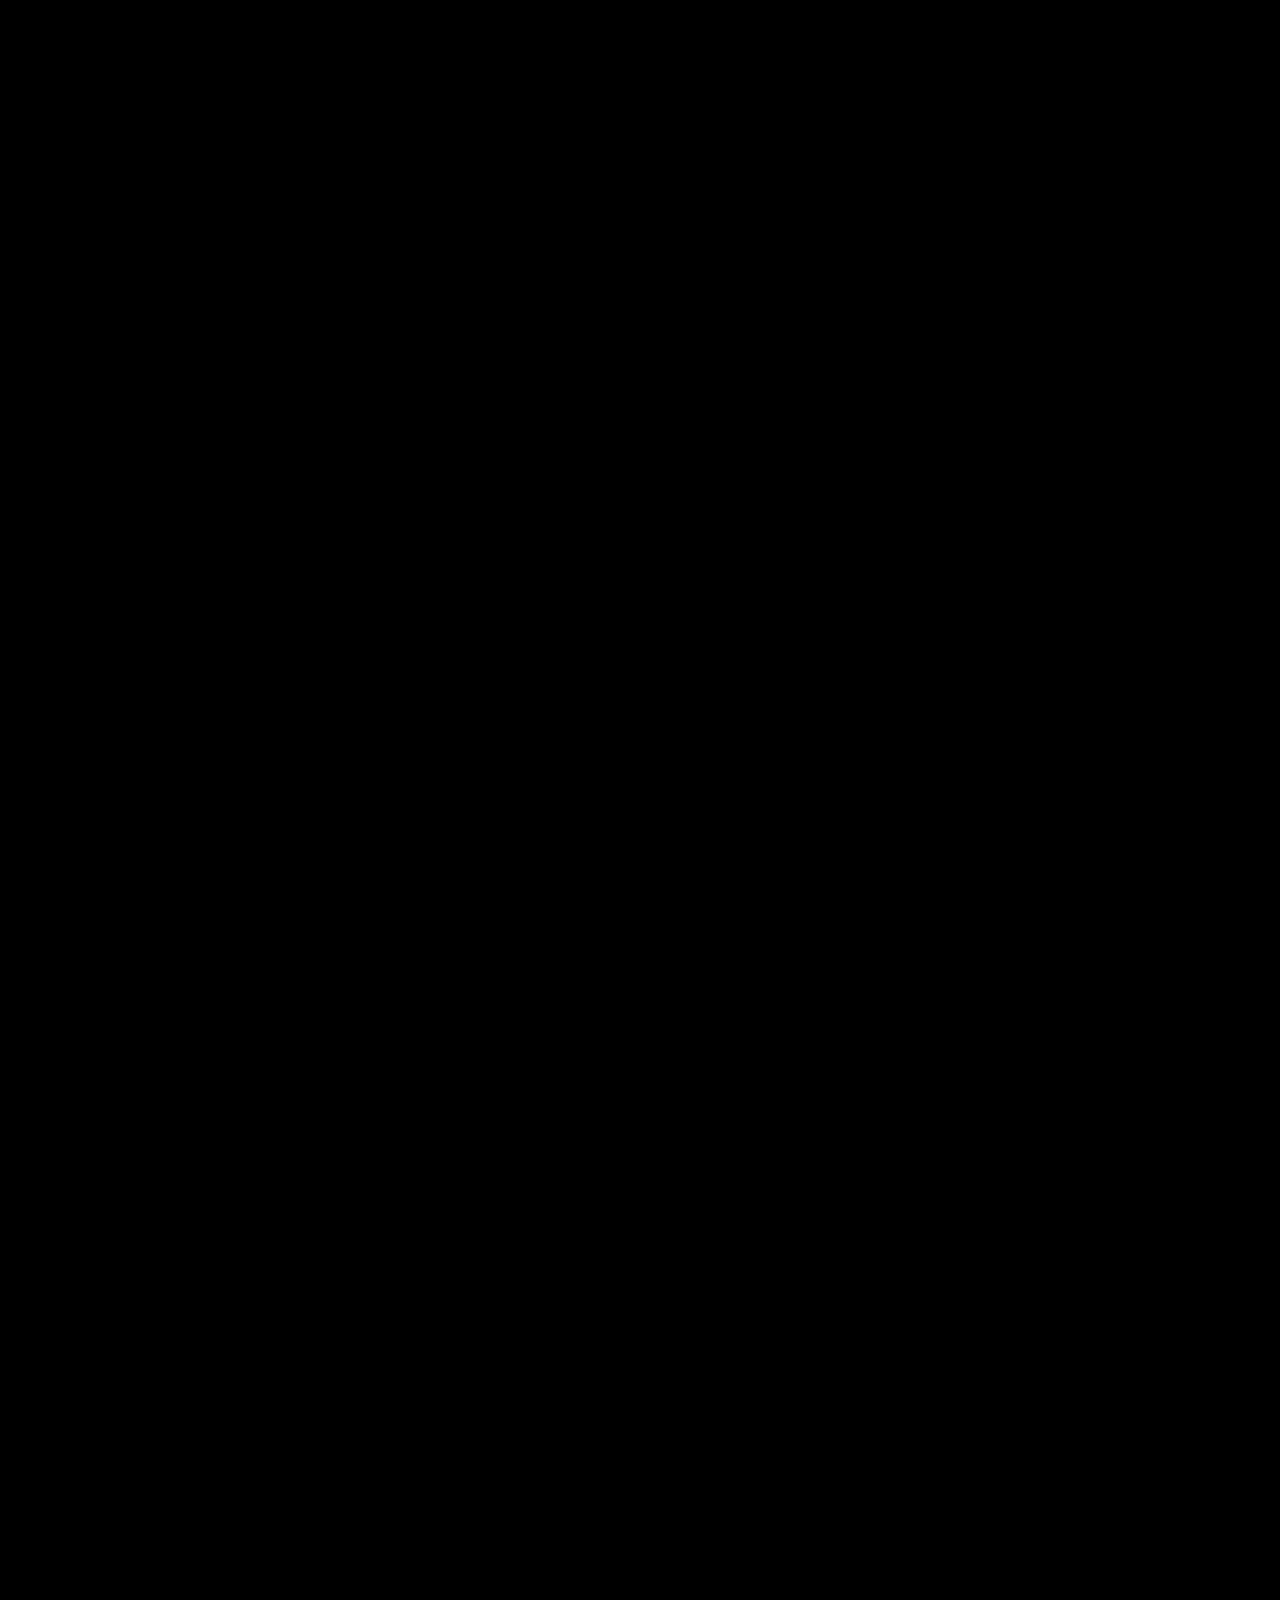
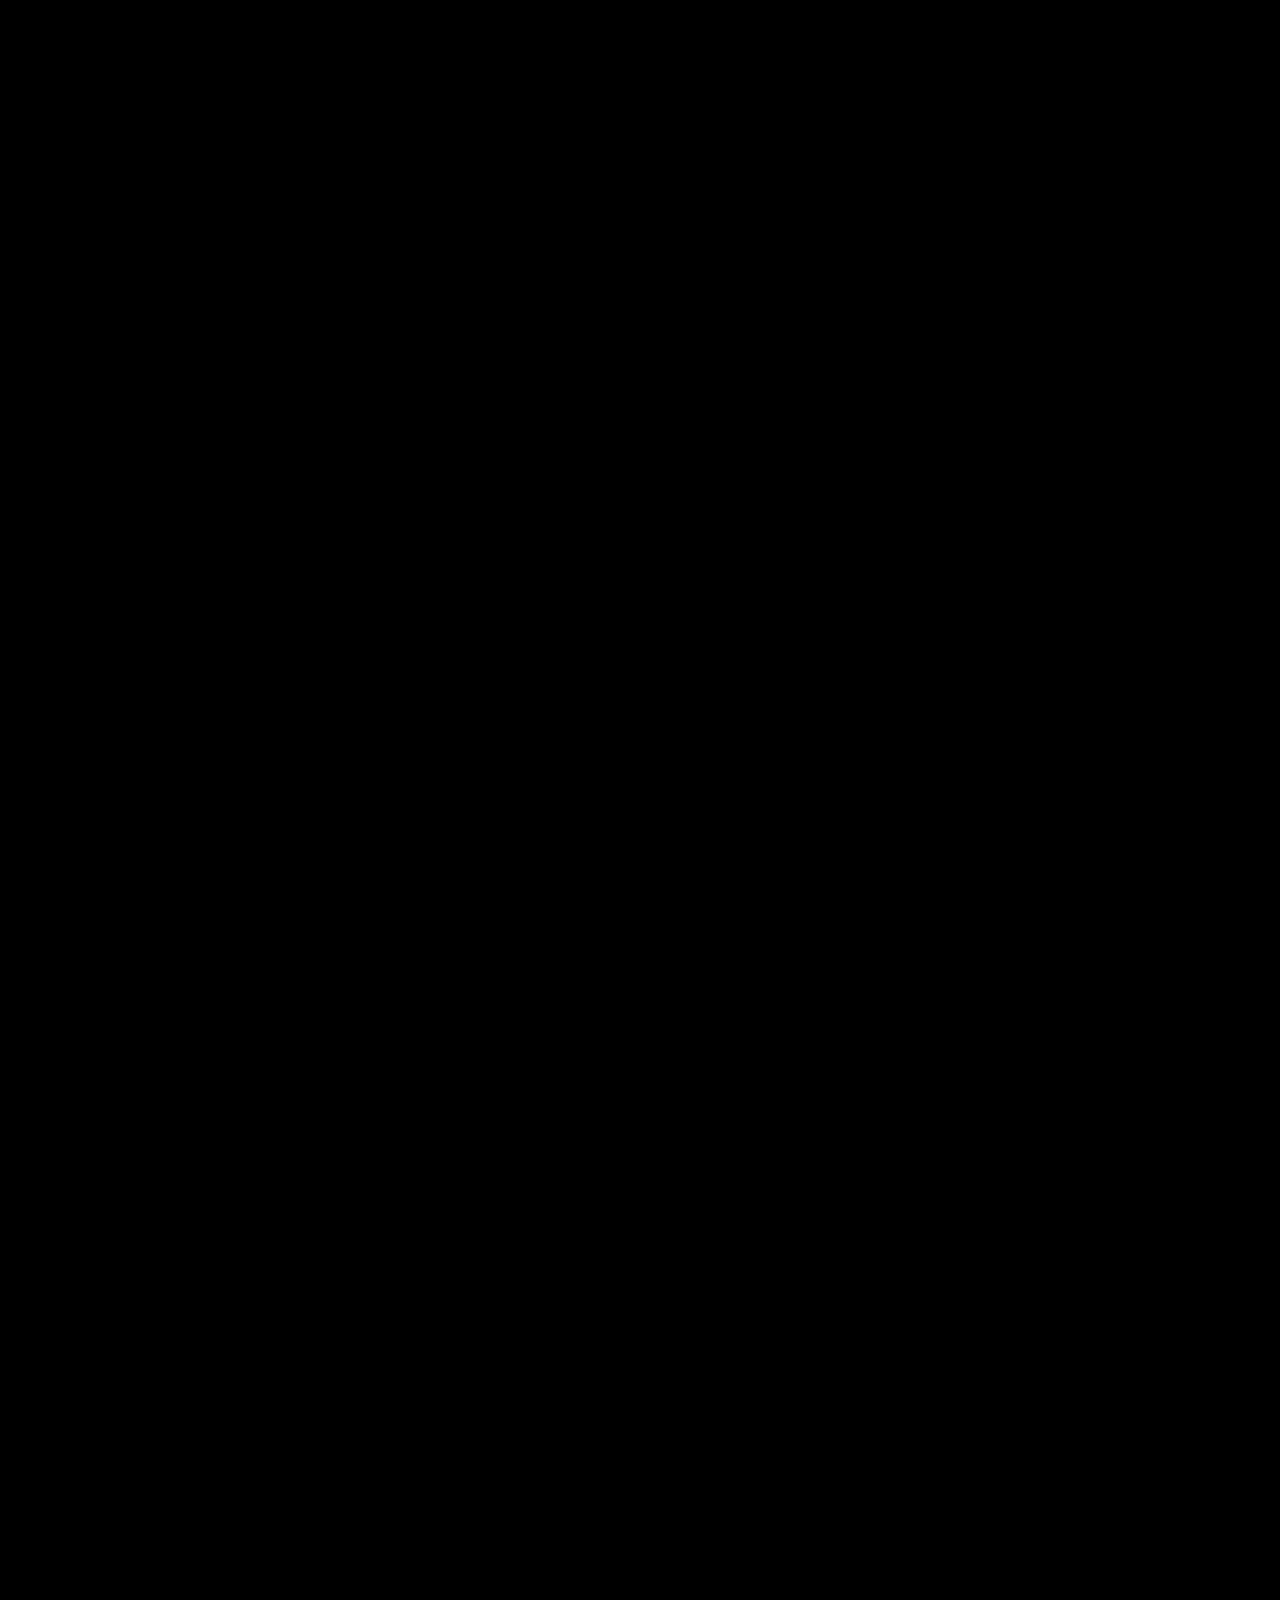
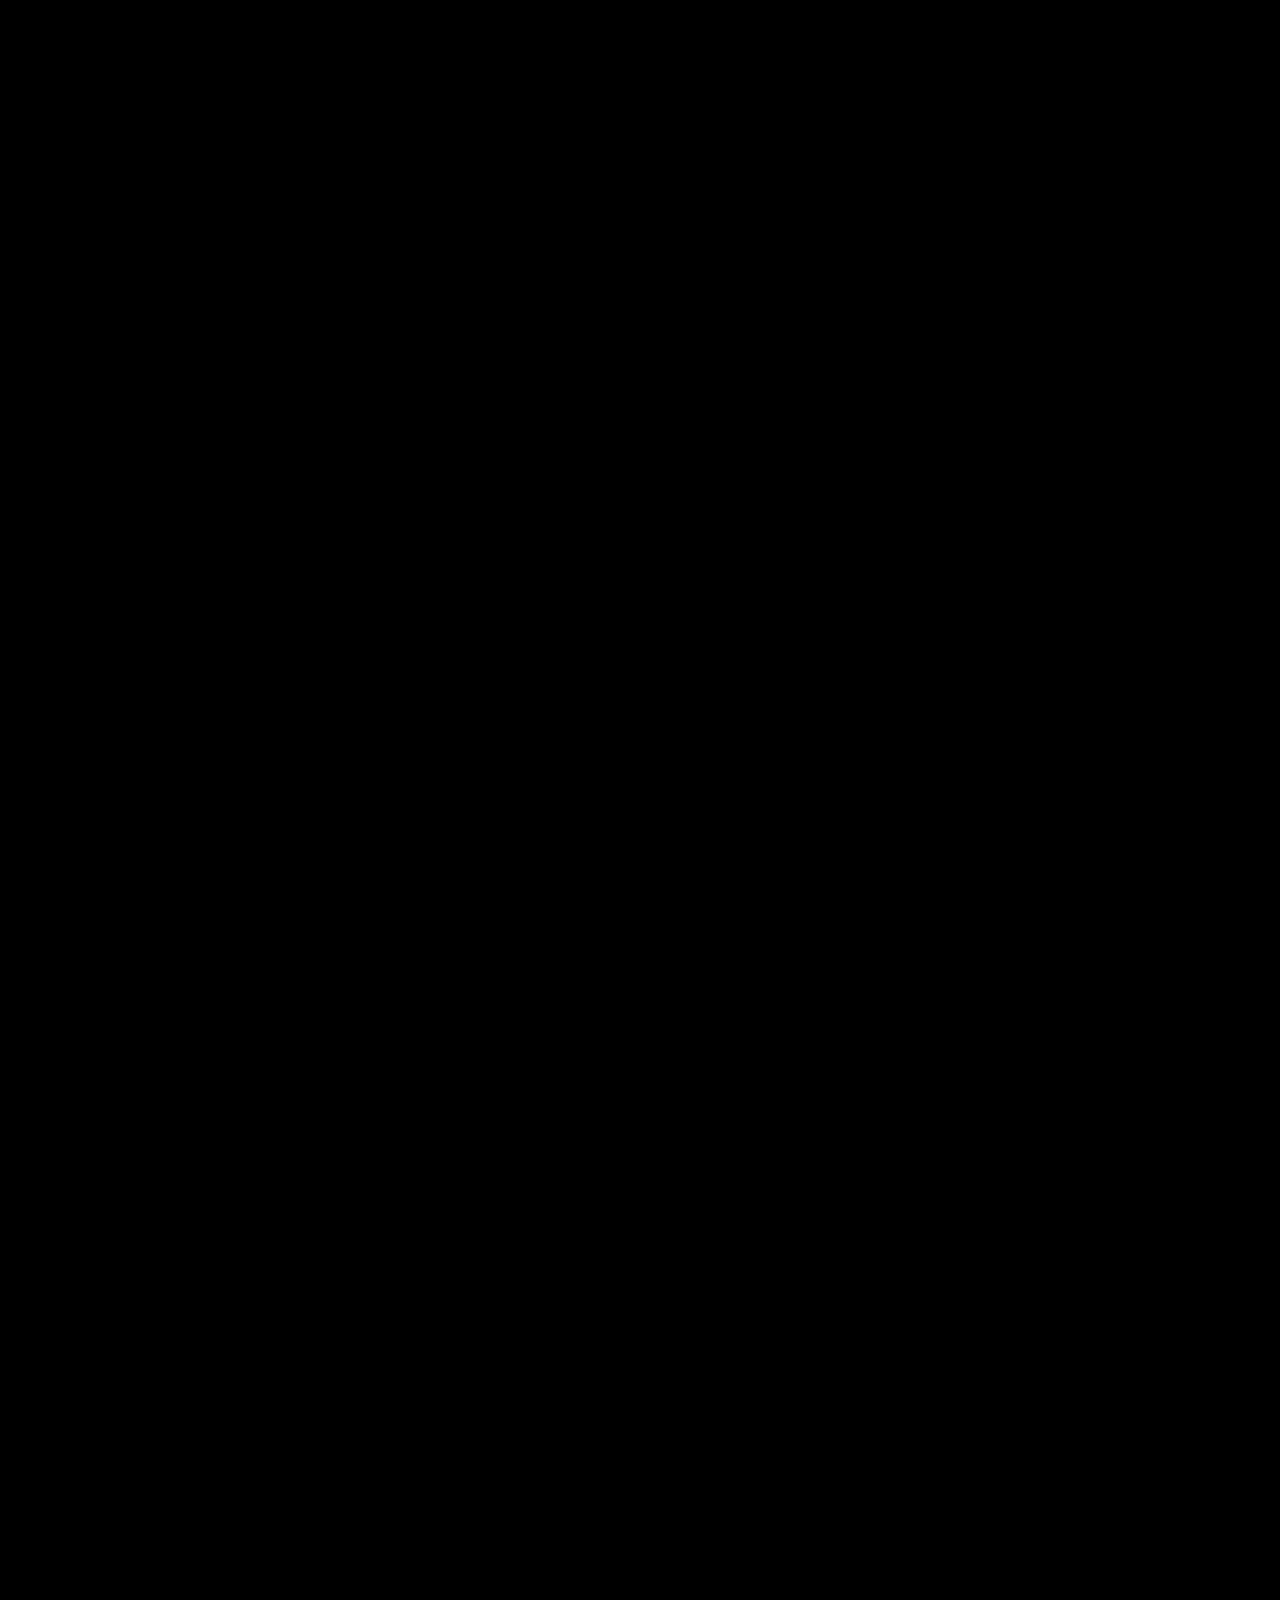
==== commit 0ec7c2ed: "Update home.html" ====
--- a/home.html
+++ b/home.html
@@ -280,7 +280,7 @@
         <img src="images/png/home/air.png" alt="air" class="obj img-airpods clickable-link" onclick="openDetail('Heart Attack AirPod Case', 'images/png/bag/air.png', '648,000')">
         <img src="images/png/home/light.png" alt="light" class="obj img-lighter clickable-link" onclick="openDetail('Sparkle! Combustibles', 'images/png/bag/light.png', '258,000')">
         <img src="images/png/home/ss.png" alt="ss" class="obj img-shoes clickable-link" onclick="openDetail('Fastest Custom Sneakers', 'images/png/bag/ss.png', '1328,000')">
-        <img src="images/png/home/hair.png" alt="hair" class="obj img-hairpin clickable-link" onclick="openDetail('hair', 'images/png/bag/hair.png', '108,000')">
+        <img src="images/png/home/hair.png" alt="hair" class="obj img-hairpin clickable-link" onclick="openDetail('Sopho Hairpin', 'images/png/bag/hair.png', '108,000')">
         <img src="images/png/home/ng.png" alt="ng" class="obj img-necklace clickable-link" onclick="openDetail('Ocean Fairy Necklace', 'images/png/bag/ng.png', '539,000')">
         <img src="images/png/home/ring.png" alt="ring" class="obj img-ring clickable-link" onclick="openDetail('Special Stone Ring', 'images/png/bag/ring.png', '208,000')">
         
@@ -288,12 +288,12 @@
         <img src="images/png/home/book.png" alt="book" class="obj img-book clickable-link" onclick="openDetail('Sopho Book', 'images/png/bag/book.png', '73,000')">
         
         <img src="images/png/home/p.png" alt="p 타이틀" class="obj txt-poster-title">
-        <img src="images/ss/rebelion.png" alt="rebelion p" class="obj img-poster-1 clickable-link" onclick="openDetail('Rebellion', 'images/ss/rebelion.png', '5,000')">
-        <img src="images/ss/emotion.png" alt="emotion p" class="obj img-poster-2 clickable-link" onclick="openDetail('EMOTION', 'images/ss/emotion.png', '5,000')">
-        <img src="images/ss/sensitivity.png" alt="sensitivity p" class="obj img-poster-3 clickable-link" onclick="openDetail('SENSITIVE', 'images/ss/sensitivity.png', '5,000')">
-        <img src="images/ss/romantic.png" alt="romantic p" class="obj img-poster-5 clickable-link" onclick="openDetail('Romantic', 'images/ss/romantic.png', '5,000')">
-        <img src="images/ss/bluff.png" alt="자아도취" class="obj img-poster-4 clickable-link" onclick="openDetail('Bluff', 'images/ss/bluff.png', '5,000')">
-        <img src="images/ss/cringeworthy.png" alt="cringeworthy" class="obj img-poster-6 clickable-link" onclick="openDetail('Cringeworthy', 'images/ss/cringeworthy.png', '5,000')">
+        <img src="images/ss/rebelion.png" alt="rebelion p" class="obj img-poster-1 clickable-link" onclick="openDetail('Rebellion Poster', 'images/ss/rebelion.png', '5,000')">
+        <img src="images/ss/emotion.png" alt="emotion p" class="obj img-poster-2 clickable-link" onclick="openDetail('Emotion Poster', 'images/ss/emotion.png', '5,000')">
+        <img src="images/ss/sensitivity.png" alt="sensitivity p" class="obj img-poster-3 clickable-link" onclick="openDetail('Sensitiyity Poster', 'images/ss/sensitivity.png', '5,000')">
+        <img src="images/ss/romantic.png" alt="romantic p" class="obj img-poster-5 clickable-link" onclick="openDetail('Romantic Poster', 'images/ss/romantic.png', '5,000')">
+        <img src="images/ss/bluff.png" alt="자아도취" class="obj img-poster-4 clickable-link" onclick="openDetail('Bluff Poster', 'images/ss/bluff.png', '5,000')">
+        <img src="images/ss/cringeworthy.png" alt="cringeworthy" class="obj img-poster-6 clickable-link" onclick="openDetail('Cringeworthy Poster', 'images/ss/cringeworthy.png', '5,000')">
 
         <img src="images/png/home/story.png" alt="Story 타이틀" class="obj txt-story-title">
 
@@ -391,7 +391,7 @@
                     <img id="modal-img" src="" alt="ss 상세 png">
                 </div>
                 <div class="modal-info-box">
-                    <p class="brand-tag">sophoshop OFFICIAL</p>
+                    <p class="brand-tag">SOPHO SHOP OFFICIAL</p>
                     <h2 id="modal-title">ss명</h2>
                     <div class="price-row">
                         <span id="modal-price">0</span><span class="currency">KRW</span>
